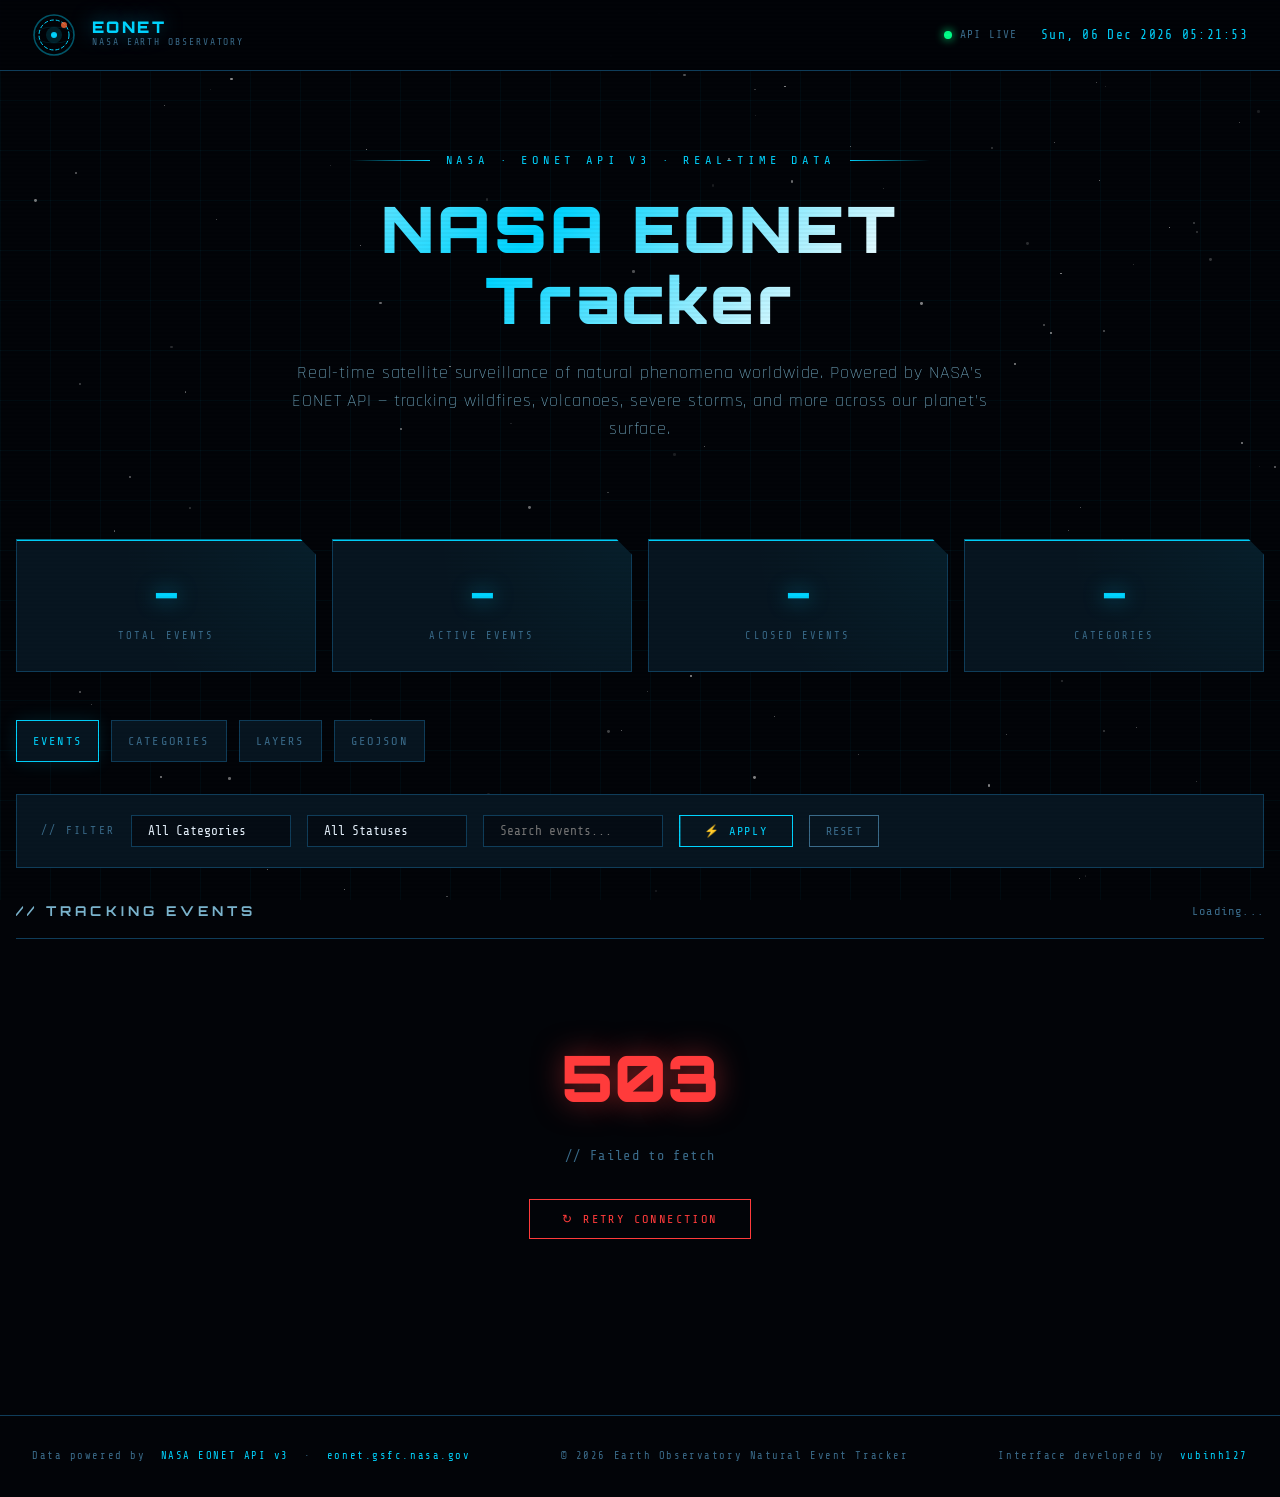
==== index.html @ fb7c819f "Add files via upload" ====
<!DOCTYPE html>
<html lang="en">
<head>
  <meta charset="UTF-8" />
  <meta name="viewport" content="width=device-width, initial-scale=1.0" />
  <meta http-equiv="X-UA-Compatible" content="IE=edge" />

  <!-- ======= PRIMARY SEO ======= -->
  <title>NASA EONET Tracker | Real-Time Natural Event Dashboard</title>
  <meta name="description" content="NASA EONET Tracker is a real-time natural event dashboard powered by NASA EONET API v3. Explore wildfires, storms, volcanoes, earthquakes, categories, layers, and GeoJSON event data." />
  <meta name="keywords" content="NASA EONET Tracker, NASA EONET API, natural event tracker, Earth Observatory, wildfires, volcanoes, earthquakes, storms, floods, GeoJSON, API v3" />
  <meta name="author" content="vubinh127" />
  <meta name="robots" content="index, follow" />
  <link rel="canonical" href="https://nasa-eonet-tracker.netlify.app/" />

  <!-- ======= OPEN GRAPH (Facebook/LinkedIn) ======= -->
  <meta property="og:type" content="website" />
  <meta property="og:title" content="NASA EONET Tracker | Real-Time Natural Event Dashboard" />
  <meta property="og:description" content="Explore real-time natural events worldwide using NASA EONET API v3, including categories, layers, and GeoJSON event data." />
  <meta property="og:url" content="https://nasa-eonet-tracker.netlify.app/" />
  <meta property="og:site_name" content="NASA EONET Tracker" />
  <meta property="og:image" content="assets/images/og-image.jpg" />
  <meta property="og:image:width" content="1200" />
  <meta property="og:image:height" content="630" />
  <meta property="og:locale" content="en_US" />

  <!-- ======= TWITTER CARD ======= -->
  <meta name="twitter:card" content="summary_large_image" />
  <meta name="twitter:title" content="NASA EONET Tracker | Real-Time Natural Event Dashboard" />
  <meta name="twitter:description" content="Track wildfires, storms, volcanoes, earthquakes, categories, layers, and GeoJSON data with NASA EONET API v3." />
  <meta name="twitter:image" content="assets/images/og-image.jpg" />
  <meta name="twitter:site" content="@NASA" />

  <!-- ======= STRUCTURED DATA (JSON-LD) ======= -->
  <script type="application/ld+json">
  {
    "@context": "https://schema.org",
    "@type": "WebApplication",
    "name": "NASA EONET Tracker",
    "description": "A real-time natural event dashboard powered by NASA EONET API v3 for exploring events, categories, layers, and GeoJSON data.",
    "url": "https://nasa-eonet-tracker.netlify.app/",
    "applicationCategory": "UtilityApplication",
    "operatingSystem": "Any",
    "offers": {
      "@type": "Offer",
      "price": "0",
      "priceCurrency": "USD"
    },
    "provider": {
      "@type": "Organization",
      "name": "NASA",
      "url": "https://www.nasa.gov",
      "logo": {
        "@type": "ImageObject",
        "url": "https://www.nasa.gov/wp-content/themes/nasa/assets/images/nasa-logo.svg"
      }
    },
    "creator": {
      "@type": "Person",
      "name": "vubinh127",
      "url": "https://github.com/vubinh127"
    },
    "about": {
      "@type": "Thing",
      "name": "Natural Events",
      "description": "Wildfires, Volcanoes, Severe Storms, Earthquakes, Floods, and other natural events tracked globally"
    }
  }
  </script>

  <!-- ======= FAVICON ======= -->
  <link rel="icon" type="image/svg+xml" href="favicon.svg" />
  <link rel="shortcut icon" type="image/svg+xml" href="favicon.svg" />

  <!-- ======= FONTS ======= -->
  <link rel="preconnect" href="https://fonts.googleapis.com" />
  <link rel="preconnect" href="https://fonts.gstatic.com" crossorigin />

  <!-- ======= STYLES ======= -->
  <link rel="stylesheet" href="assets/css/style.css" />
</head>

<body>
  <!-- Stars Background -->
  <div class="stars-bg" aria-hidden="true"></div>

  <!-- ============================================================
       SKIP TO MAIN (Accessibility)
       ============================================================ -->
  <a href="#main-content" class="visually-hidden" style="position:absolute;left:-9999px;top:0;z-index:9999;background:var(--accent-primary);color:#000;padding:0.5rem 1rem;font-family:var(--font-mono);font-size:0.8rem;">Skip to main content</a>

  <!-- ============================================================
       HEADER
       ============================================================ -->
  <header id="main-header" role="banner">
    <div class="header-inner">
      <a href="/" class="logo-wrap" aria-label="EONET Natural Event Tracker Home">
        <!-- SVG Earth Icon -->
        <div class="logo-icon" aria-hidden="true">
          <svg viewBox="0 0 44 44" fill="none" xmlns="http://www.w3.org/2000/svg">
            <circle cx="22" cy="22" r="20" stroke="#00d4ff" stroke-width="1.5" opacity="0.4"/>
            <circle cx="22" cy="22" r="15" stroke="#00d4ff" stroke-width="1" stroke-dasharray="4 2"/>
            <circle cx="22" cy="22" r="8" fill="#00d4ff" opacity="0.15"/>
            <circle cx="22" cy="22" r="3" fill="#00d4ff"/>
            <!-- Orbit lines -->
            <ellipse cx="22" cy="22" rx="20" ry="8" stroke="#00d4ff" stroke-width="0.5" opacity="0.2"/>
            <!-- Blink dot -->
            <circle cx="32" cy="12" r="3" fill="#ff6b35" opacity="0.9">
              <animate attributeName="opacity" values="0.9;0.2;0.9" dur="1.5s" repeatCount="indefinite"/>
            </circle>
          </svg>
        </div>
        <div class="logo-text">
          <span class="logo-title">EONET</span>
          <span class="logo-sub">NASA Earth Observatory</span>
        </div>
      </a>

      <div class="header-status" role="status" aria-live="polite">
        <div class="status-indicator">
          <div class="status-dot" aria-label="API Online"></div>
          <span>API LIVE</span>
        </div>
        <div class="live-clock" id="live-clock" aria-label="Current UTC time">--:--:-- UTC</div>
      </div>
    </div>
  </header>

  <!-- ============================================================
       MAIN CONTENT
       ============================================================ -->
  <main id="main-content" role="main">

    <!-- HERO -->
    <section class="hero-section" aria-labelledby="hero-title">
      <div class="hero-eyebrow" aria-hidden="true">
        NASA · EONET API v3 · Real-Time Data
      </div>
      <h1 class="hero-title" id="hero-title">
        NASA EONET<br>Tracker
      </h1>
      <p class="hero-desc">
        Real-time satellite surveillance of natural phenomena worldwide.
        Powered by NASA's EONET API — tracking wildfires, volcanoes,
        severe storms, and more across our planet's surface.
      </p>
    </section>

    <!-- STATS -->
    <section class="stats-row" aria-label="Event Statistics" role="region">
      <div class="stat-card" role="figure" aria-label="Total events">
        <span class="stat-value" id="stat-total">–</span>
        <span class="stat-label">Total Events</span>
      </div>
      <div class="stat-card" role="figure" aria-label="Active events">
        <span class="stat-value" id="stat-open">–</span>
        <span class="stat-label">Active Events</span>
      </div>
      <div class="stat-card" role="figure" aria-label="Closed events">
        <span class="stat-value" id="stat-closed">–</span>
        <span class="stat-label">Closed Events</span>
      </div>
      <div class="stat-card" role="figure" aria-label="Categories tracked">
        <span class="stat-value" id="stat-categories">–</span>
        <span class="stat-label">Categories</span>
      </div>
    </section>

    <!-- DATA VIEWS -->
    <nav class="view-tabs" aria-label="EONET data views">
      <button class="view-tab active" type="button" data-view-target="events-view">Events</button>
      <button class="view-tab" type="button" data-view-target="categories-view">Categories</button>
      <button class="view-tab" type="button" data-view-target="layers-view">Layers</button>
      <button class="view-tab" type="button" data-view-target="geojson-view">GeoJSON</button>
    </nav>

    <div id="events-view" class="data-view active">
    <!-- FILTERS -->
    <section class="filter-section" aria-label="Event Filters">
      <div class="filter-bar" role="search">
        <span class="filter-label">// FILTER</span>

        <select id="filter-category" class="filter-select" aria-label="Filter by category">
          <option value="">All Categories</option>
        </select>

        <select id="filter-status" class="filter-select" aria-label="Filter by status">
          <option value="">All Statuses</option>
          <option value="open">Active Only</option>
          <option value="closed">Closed Only</option>
        </select>

        <input
          type="search"
          id="filter-search"
          class="filter-input"
          placeholder="Search events..."
          aria-label="Search events by name"
          autocomplete="off"
          spellcheck="false"
        />

        <button class="btn-filter" id="btn-apply" aria-label="Apply filters">
          <span>⚡ APPLY</span>
        </button>

        <button class="btn-reset" id="btn-reset" aria-label="Reset all filters">
          RESET
        </button>
      </div>
    </section>

    <!-- EVENTS -->
    <section class="events-section" aria-label="Natural Events List">
      <div class="section-header">
        <h2 class="section-title">// TRACKING EVENTS</h2>
        <span class="event-count" id="event-count" aria-live="polite">Loading...</span>
      </div>

      <!-- LOADER -->
      <div id="loader" role="status" aria-label="Loading events">
        <div class="loader-container" aria-hidden="true">
          <div class="loader-ring"></div>
          <div class="loader-ring-2"></div>
        </div>
        <span class="loader-text">FETCHING SATELLITE DATA...</span>
      </div>

      <!-- ERROR STATE -->
      <div id="error-state" class="error-state" role="alert" aria-live="assertive">
        <span class="error-code">503</span>
        <p class="error-msg">// CONNECTION TO NASA API FAILED</p>
        <button class="btn-retry" id="btn-retry" aria-label="Retry loading events">
          ↻ RETRY CONNECTION
        </button>
      </div>

      <!-- EVENTS GRID -->
      <div
        id="events-grid"
        style="display:none;"
        role="list"
        aria-label="Natural events list"
      ></div>

      <!-- PAGINATION -->
      <nav id="pagination" class="pagination-wrap" aria-label="Events pagination" role="navigation"></nav>
    </section>
    </div>

    <section id="categories-view" class="data-view api-panel" aria-label="EONET categories">
      <div class="section-header">
        <h2 class="section-title">// CATEGORIES API</h2>
        <span class="event-count" id="categories-count">Loading...</span>
      </div>
      <div id="categories-grid" class="info-grid" role="list"></div>
    </section>

    <section id="layers-view" class="data-view api-panel" aria-label="EONET layers">
      <div class="section-header">
        <h2 class="section-title">// LAYERS API</h2>
        <span class="event-count" id="layers-count">Loading...</span>
      </div>
      <div class="filter-bar compact-filter">
        <span class="filter-label">// CATEGORY</span>
        <select id="layers-category-filter" class="filter-select" aria-label="Filter layers by category">
          <option value="">All Categories</option>
        </select>
      </div>
      <div id="layers-grid" class="info-grid" role="list"></div>
    </section>

    <section id="geojson-view" class="data-view api-panel" aria-label="EONET GeoJSON explorer">
      <div class="section-header">
        <h2 class="section-title">// EVENTS GEOJSON API</h2>
        <span class="event-count" id="geojson-count">Loading...</span>
      </div>
      <div class="geojson-layout">
        <div class="geojson-summary" id="geojson-summary"></div>
        <pre class="json-preview" id="geojson-preview" aria-label="GeoJSON response preview"></pre>
      </div>
    </section>

  </main>

  <!-- ============================================================
       MODAL
       ============================================================ -->
  <div
    id="event-modal"
    class="modal-overlay"
    role="dialog"
    aria-modal="true"
    aria-labelledby="modal-title"
    aria-describedby="modal-body"
  >
    <div class="modal-box">
      <div class="modal-header">
        <h2 class="modal-title" id="modal-title">Event Details</h2>
        <button class="modal-close" id="modal-close" aria-label="Close event details">✕</button>
      </div>
      <div class="modal-body" id="modal-body"></div>
    </div>
  </div>

  <!-- ============================================================
       FOOTER
       ============================================================ -->
  <footer role="contentinfo">
    <div class="footer-inner">
      <div class="footer-text">
        Data powered by&nbsp;
        <a href="https://eonet.gsfc.nasa.gov/api/v3/events" target="_blank" rel="noopener noreferrer" aria-label="NASA EONET API">
          NASA EONET API v3
        </a>
        &nbsp;·&nbsp;
        <a href="https://eonet.gsfc.nasa.gov/" target="_blank" rel="noopener noreferrer">
          eonet.gsfc.nasa.gov
        </a>
      </div>
      <div class="footer-text">
        &copy; <span id="year"></span> Earth Observatory Natural Event Tracker
      </div>
      <div class="footer-text">
        Interface developed by&nbsp;
        <a href="https://github.com/vubinh127" target="_blank" rel="noopener noreferrer">vubinh127</a>
      </div>
    </div>
  </footer>

  <!-- ======= SCRIPTS ======= -->
  <script>
    // Set current year in footer
    document.getElementById('year').textContent = new Date().getFullYear();
  </script>
  <script src="assets/js/app.js" defer></script>
  <script src="assets/js/categories-screen.js" defer></script>
  <script src="assets/js/layers-screen.js" defer></script>
  <script src="assets/js/geojson-screen.js" defer></script>
</body>
</html>
---- assets/css/style.css ----
/* ============================================================
   NASA EONET Earth Observatory - Natural Events Tracker
   Style: Dark Space / Military Intelligence Aesthetic
   ============================================================ */

@import url('https://fonts.googleapis.com/css2?family=Orbitron:wght@400;600;700;900&family=Share+Tech+Mono&family=Rajdhani:wght@300;400;500;600;700&display=swap');

:root {
  --bg-primary: #020408;
  --bg-secondary: #050c14;
  --bg-card: #071520;
  --bg-card-hover: #0c2030;
  --accent-primary: #00d4ff;
  --accent-secondary: #ff6b35;
  --accent-danger: #ff3b3b;
  --accent-warning: #ffbe00;
  --accent-success: #00ff88;
  --text-primary: #e8f4ff;
  --text-secondary: #7ab3cc;
  --text-muted: #3a6b8a;
  --border-color: #0f3d5a;
  --border-glow: rgba(0, 212, 255, 0.3);
  --grid-color: rgba(0, 212, 255, 0.04);
  --font-display: 'Orbitron', monospace;
  --font-mono: 'Share Tech Mono', monospace;
  --font-body: 'Rajdhani', sans-serif;
}

*, *::before, *::after {
  box-sizing: border-box;
  margin: 0;
  padding: 0;
}

html {
  scroll-behavior: smooth;
}

body {
  background-color: var(--bg-primary);
  color: var(--text-primary);
  font-family: var(--font-body);
  font-size: 16px;
  line-height: 1.6;
  overflow-x: hidden;
  min-height: 100vh;
}

/* ---- Grid Background ---- */
body::before {
  content: '';
  position: fixed;
  inset: 0;
  background-image:
    linear-gradient(var(--grid-color) 1px, transparent 1px),
    linear-gradient(90deg, var(--grid-color) 1px, transparent 1px);
  background-size: 50px 50px;
  pointer-events: none;
  z-index: 0;
}

/* ---- Stars Background ---- */
.stars-bg {
  position: fixed;
  inset: 0;
  pointer-events: none;
  z-index: 0;
  overflow: hidden;
}

.star {
  position: absolute;
  border-radius: 50%;
  background: white;
  animation: twinkle linear infinite;
}

@keyframes twinkle {
  0%, 100% { opacity: 0.1; transform: scale(1); }
  50% { opacity: 0.8; transform: scale(1.2); }
}

/* ---- Scanlines ---- */
body::after {
  content: '';
  position: fixed;
  inset: 0;
  background: repeating-linear-gradient(
    0deg,
    transparent,
    transparent 2px,
    rgba(0, 0, 0, 0.03) 2px,
    rgba(0, 0, 0, 0.03) 4px
  );
  pointer-events: none;
  z-index: 9999;
}

/* ============================================================
   HEADER / NAV
   ============================================================ */
#main-header {
  position: sticky;
  top: 0;
  z-index: 1000;
  background: rgba(2, 4, 8, 0.92);
  border-bottom: 1px solid var(--border-color);
  backdrop-filter: blur(20px);
  -webkit-backdrop-filter: blur(20px);
}

.header-inner {
  display: flex;
  align-items: center;
  justify-content: space-between;
  padding: 0 2rem;
  height: 70px;
  max-width: 1600px;
  margin: 0 auto;
}

.logo-wrap {
  display: flex;
  align-items: center;
  gap: 1rem;
  text-decoration: none;
}

.logo-icon {
  width: 44px;
  height: 44px;
  position: relative;
}

.logo-icon svg {
  width: 100%;
  height: 100%;
}

.logo-text {
  display: flex;
  flex-direction: column;
}

.logo-title {
  font-family: var(--font-display);
  font-size: 1rem;
  font-weight: 900;
  color: var(--accent-primary);
  letter-spacing: 0.15em;
  line-height: 1;
  text-shadow: 0 0 20px rgba(0, 212, 255, 0.5);
}

.logo-sub {
  font-family: var(--font-mono);
  font-size: 0.6rem;
  color: var(--text-muted);
  letter-spacing: 0.2em;
  text-transform: uppercase;
}

.header-status {
  display: flex;
  align-items: center;
  gap: 1.5rem;
}

.status-indicator {
  display: flex;
  align-items: center;
  gap: 0.5rem;
  font-family: var(--font-mono);
  font-size: 0.7rem;
  color: var(--text-muted);
  letter-spacing: 0.1em;
}

.status-dot {
  width: 8px;
  height: 8px;
  border-radius: 50%;
  background: var(--accent-success);
  box-shadow: 0 0 10px var(--accent-success);
  animation: pulse-dot 2s ease-in-out infinite;
}

@keyframes pulse-dot {
  0%, 100% { opacity: 1; box-shadow: 0 0 10px var(--accent-success); }
  50% { opacity: 0.5; box-shadow: 0 0 5px var(--accent-success); }
}

.live-clock {
  font-family: var(--font-mono);
  font-size: 0.8rem;
  color: var(--accent-primary);
  letter-spacing: 0.1em;
}

/* ============================================================
   HERO SECTION
   ============================================================ */
.hero-section {
  position: relative;
  z-index: 1;
  padding: 5rem 2rem 3rem;
  text-align: center;
  max-width: 1600px;
  margin: 0 auto;
}

.hero-eyebrow {
  font-family: var(--font-mono);
  font-size: 0.75rem;
  color: var(--accent-primary);
  letter-spacing: 0.4em;
  text-transform: uppercase;
  margin-bottom: 1.5rem;
  display: flex;
  align-items: center;
  justify-content: center;
  gap: 1rem;
}

.hero-eyebrow::before,
.hero-eyebrow::after {
  content: '';
  display: block;
  width: 80px;
  height: 1px;
  background: linear-gradient(90deg, transparent, var(--accent-primary));
}

.hero-eyebrow::after {
  background: linear-gradient(90deg, var(--accent-primary), transparent);
}

.hero-title {
  font-family: var(--font-display);
  font-size: clamp(2rem, 5vw, 4rem);
  font-weight: 900;
  letter-spacing: 0.05em;
  line-height: 1.1;
  margin-bottom: 1.5rem;
  background: linear-gradient(135deg, #ffffff 0%, #00d4ff 40%, #ffffff 70%, #ff6b35 100%);
  -webkit-background-clip: text;
  -webkit-text-fill-color: transparent;
  background-clip: text;
}

.hero-desc {
  font-size: 1.1rem;
  color: var(--text-secondary);
  max-width: 700px;
  margin: 0 auto 3rem;
  font-weight: 300;
  letter-spacing: 0.05em;
}

/* ============================================================
   DATA VIEW NAVIGATION
   ============================================================ */
.view-tabs {
  max-width: 1400px;
  margin: 0 auto 2rem;
  padding: 0 1rem;
  display: flex;
  flex-wrap: wrap;
  gap: 0.75rem;
  position: relative;
  z-index: 1;
}

.view-tab {
  background: var(--bg-card);
  border: 1px solid var(--border-color);
  color: var(--text-muted);
  font-family: var(--font-mono);
  font-size: 0.75rem;
  letter-spacing: 0.18em;
  text-transform: uppercase;
  padding: 0.75rem 1rem;
  cursor: pointer;
  min-height: 42px;
  transition: all 0.2s;
}

.view-tab:hover,
.view-tab.active {
  color: var(--accent-primary);
  border-color: var(--accent-primary);
  box-shadow: 0 0 18px rgba(0,212,255,0.12);
}

.data-view {
  display: none;
}

.data-view.active {
  display: block;
}

.api-panel {
  max-width: 1400px;
  margin: 0 auto;
  padding: 0 1rem 4rem;
  position: relative;
  z-index: 1;
}

.info-grid {
  display: grid;
  grid-template-columns: repeat(auto-fill, minmax(290px, 1fr));
  gap: 1rem;
}

.info-card,
.layer-group,
.layer-card {
  background: var(--bg-card);
  border: 1px solid var(--border-color);
  position: relative;
  overflow: hidden;
}

.info-card {
  padding: 1.25rem;
  min-height: 190px;
  display: flex;
  flex-direction: column;
  gap: 0.75rem;
}

.info-card::before,
.layer-card::before,
.layer-group::before {
  content: '';
  position: absolute;
  inset: 0 0 auto;
  height: 2px;
  background: linear-gradient(90deg, transparent, var(--cat-color, var(--accent-primary)), transparent);
}

.info-card-kicker,
.layer-meta {
  font-family: var(--font-mono);
  font-size: 0.65rem;
  color: var(--text-muted);
  letter-spacing: 0.18em;
  text-transform: uppercase;
  overflow-wrap: anywhere;
}

.info-card-title {
  font-family: var(--font-display);
  font-size: 0.95rem;
  color: var(--text-primary);
  letter-spacing: 0.05em;
  line-height: 1.35;
}

.info-card-desc {
  color: var(--text-secondary);
  font-size: 0.95rem;
  line-height: 1.5;
}

.info-card-footer {
  margin-top: auto;
  display: flex;
  align-items: center;
  justify-content: space-between;
  gap: 0.75rem;
}

.inline-link {
  color: var(--accent-primary);
  font-family: var(--font-mono);
  font-size: 0.65rem;
  letter-spacing: 0.15em;
  text-decoration: none;
  white-space: nowrap;
}

.inline-link:hover {
  color: white;
  text-shadow: 0 0 10px var(--accent-primary);
}

.compact-filter {
  margin-bottom: 1rem;
}

.layer-group {
  padding: 1rem;
  grid-column: span 2;
}

.layer-group-header {
  display: flex;
  justify-content: space-between;
  gap: 1rem;
  align-items: center;
  margin-bottom: 1rem;
}

.layer-list {
  display: grid;
  grid-template-columns: repeat(auto-fill, minmax(260px, 1fr));
  gap: 0.75rem;
}

.layer-card {
  padding: 1rem;
  display: flex;
  flex-direction: column;
  gap: 0.65rem;
  min-height: 210px;
}

.layer-title {
  font-size: 0.95rem;
  color: var(--text-primary);
  line-height: 1.3;
  overflow-wrap: anywhere;
}

.geojson-layout {
  display: grid;
  grid-template-columns: minmax(260px, 0.8fr) minmax(320px, 1.2fr);
  gap: 1rem;
  align-items: start;
}

.geojson-summary {
  display: grid;
  gap: 1rem;
}

.json-preview {
  background: #01070d;
  border: 1px solid var(--border-color);
  color: var(--text-secondary);
  font-family: var(--font-mono);
  font-size: 0.72rem;
  line-height: 1.5;
  padding: 1rem;
  max-height: 680px;
  overflow: auto;
  white-space: pre-wrap;
  overflow-wrap: anywhere;
}

.metric-row,
.breakdown-row {
  display: flex;
  gap: 0.75rem;
  justify-content: space-between;
  font-family: var(--font-mono);
  font-size: 0.72rem;
  color: var(--text-muted);
}

.metric-row {
  flex-wrap: wrap;
  justify-content: flex-start;
}

.metric-row strong,
.breakdown-row strong {
  color: var(--accent-primary);
}

.breakdown-list {
  display: grid;
  gap: 0.5rem;
}

/* ============================================================
   STAT CARDS
   ============================================================ */
.stats-row {
  display: grid;
  grid-template-columns: repeat(auto-fit, minmax(180px, 1fr));
  gap: 1rem;
  max-width: 1400px;
  margin: 0 auto 3rem;
  padding: 0 1rem;
  position: relative;
  z-index: 1;
}

.stat-card {
  background: var(--bg-card);
  border: 1px solid var(--border-color);
  border-top: 2px solid var(--accent-primary);
  padding: 1.5rem;
  text-align: center;
  position: relative;
  overflow: hidden;
  transition: all 0.3s ease;
  clip-path: polygon(0 0, calc(100% - 15px) 0, 100% 15px, 100% 100%, 0 100%);
}

.stat-card::before {
  content: '';
  position: absolute;
  inset: 0;
  background: radial-gradient(circle at top right, rgba(0,212,255,0.05), transparent 60%);
}

.stat-card:hover {
  border-color: var(--accent-primary);
  box-shadow: 0 0 30px rgba(0,212,255,0.1), inset 0 0 30px rgba(0,212,255,0.03);
  transform: translateY(-3px);
}

.stat-value {
  font-family: var(--font-display);
  font-size: 2.2rem;
  font-weight: 900;
  color: var(--accent-primary);
  text-shadow: 0 0 20px rgba(0,212,255,0.5);
  display: block;
}

.stat-label {
  font-family: var(--font-mono);
  font-size: 0.65rem;
  color: var(--text-muted);
  letter-spacing: 0.2em;
  text-transform: uppercase;
  margin-top: 0.25rem;
}

/* ============================================================
   FILTERS
   ============================================================ */
.filter-section {
  max-width: 1400px;
  margin: 0 auto 2rem;
  padding: 0 1rem;
  position: relative;
  z-index: 1;
}

.filter-bar {
  background: var(--bg-card);
  border: 1px solid var(--border-color);
  padding: 1.25rem 1.5rem;
  display: flex;
  flex-wrap: wrap;
  gap: 1rem;
  align-items: center;
}

.filter-label {
  font-family: var(--font-mono);
  font-size: 0.7rem;
  color: var(--text-muted);
  letter-spacing: 0.2em;
  text-transform: uppercase;
  white-space: nowrap;
}

.filter-select,
.filter-input {
  background: var(--bg-secondary);
  border: 1px solid var(--border-color);
  color: var(--text-primary);
  font-family: var(--font-mono);
  font-size: 0.8rem;
  padding: 0.5rem 1rem;
  outline: none;
  transition: border-color 0.2s;
  cursor: pointer;
  appearance: none;
  -webkit-appearance: none;
  min-width: 160px;
}

.filter-select:focus,
.filter-input:focus {
  border-color: var(--accent-primary);
  box-shadow: 0 0 0 2px rgba(0,212,255,0.1);
}

.filter-select option {
  background: var(--bg-secondary);
}

.btn-filter {
  background: transparent;
  border: 1px solid var(--accent-primary);
  color: var(--accent-primary);
  font-family: var(--font-mono);
  font-size: 0.75rem;
  letter-spacing: 0.15em;
  text-transform: uppercase;
  padding: 0.5rem 1.5rem;
  cursor: pointer;
  transition: all 0.2s;
  position: relative;
  overflow: hidden;
}

.btn-filter::before {
  content: '';
  position: absolute;
  inset: 0;
  background: var(--accent-primary);
  transform: translateX(-100%);
  transition: transform 0.2s;
}

.btn-filter:hover::before { transform: translateX(0); }
.btn-filter:hover { color: var(--bg-primary); }

.btn-filter span { position: relative; z-index: 1; }

.btn-reset {
  background: transparent;
  border: 1px solid var(--text-muted);
  color: var(--text-muted);
  font-family: var(--font-mono);
  font-size: 0.75rem;
  letter-spacing: 0.1em;
  text-transform: uppercase;
  padding: 0.5rem 1rem;
  cursor: pointer;
  transition: all 0.2s;
}

.btn-reset:hover {
  border-color: var(--accent-secondary);
  color: var(--accent-secondary);
}

/* ============================================================
   EVENTS GRID
   ============================================================ */
.events-section {
  max-width: 1400px;
  margin: 0 auto;
  padding: 0 1rem 4rem;
  position: relative;
  z-index: 1;
}

.section-header {
  display: flex;
  align-items: center;
  justify-content: space-between;
  margin-bottom: 1.5rem;
  padding-bottom: 1rem;
  border-bottom: 1px solid var(--border-color);
}

.section-title {
  font-family: var(--font-display);
  font-size: 0.85rem;
  font-weight: 700;
  color: var(--text-secondary);
  letter-spacing: 0.3em;
  text-transform: uppercase;
}

.event-count {
  font-family: var(--font-mono);
  font-size: 0.75rem;
  color: var(--text-muted);
  letter-spacing: 0.1em;
}

#events-grid {
  display: grid;
  grid-template-columns: repeat(auto-fill, minmax(340px, 1fr));
  gap: 1.25rem;
}

/* ============================================================
   EVENT CARD
   ============================================================ */
.event-card {
  background: var(--bg-card);
  border: 1px solid var(--border-color);
  position: relative;
  overflow: hidden;
  transition: all 0.35s cubic-bezier(0.25, 0.46, 0.45, 0.94);
  cursor: pointer;
  animation: cardIn 0.5s ease both;
}

@keyframes cardIn {
  from { opacity: 0; transform: translateY(20px); }
  to { opacity: 1; transform: translateY(0); }
}

.event-card::before {
  content: '';
  position: absolute;
  top: 0;
  left: 0;
  right: 0;
  height: 2px;
  background: linear-gradient(90deg, transparent, var(--cat-color, var(--accent-primary)), transparent);
  opacity: 0;
  transition: opacity 0.3s;
}

.event-card:hover::before { opacity: 1; }

.event-card:hover {
  background: var(--bg-card-hover);
  border-color: rgba(0,212,255,0.3);
  transform: translateY(-4px);
  box-shadow: 0 20px 60px rgba(0,0,0,0.5), 0 0 30px rgba(0,212,255,0.05);
}

.event-card-header {
  padding: 1.25rem 1.25rem 0.75rem;
  display: flex;
  align-items: flex-start;
  justify-content: space-between;
  gap: 1rem;
}

.event-category-badge {
  display: flex;
  align-items: center;
  gap: 0.4rem;
  padding: 0.25rem 0.6rem;
  border: 1px solid;
  font-family: var(--font-mono);
  font-size: 0.6rem;
  letter-spacing: 0.2em;
  text-transform: uppercase;
  white-space: nowrap;
  flex-shrink: 0;
}

.event-title {
  font-family: var(--font-body);
  font-size: 1rem;
  font-weight: 600;
  color: var(--text-primary);
  line-height: 1.3;
  letter-spacing: 0.02em;
}

.event-card-body {
  padding: 0 1.25rem 1.25rem;
}

.event-meta {
  display: grid;
  grid-template-columns: 1fr 1fr;
  gap: 0.75rem;
  margin-top: 1rem;
}

.event-meta-item {
  display: flex;
  flex-direction: column;
  gap: 0.2rem;
}

.meta-label {
  font-family: var(--font-mono);
  font-size: 0.58rem;
  color: var(--text-muted);
  letter-spacing: 0.2em;
  text-transform: uppercase;
}

.meta-value {
  font-family: var(--font-mono);
  font-size: 0.78rem;
  color: var(--text-secondary);
}

.event-coords {
  margin-top: 0.75rem;
  padding: 0.6rem;
  background: rgba(0,0,0,0.3);
  border-left: 2px solid var(--cat-color, var(--accent-primary));
  font-family: var(--font-mono);
  font-size: 0.7rem;
  color: var(--text-muted);
  letter-spacing: 0.05em;
}

.event-card-footer {
  padding: 0.75rem 1.25rem;
  border-top: 1px solid rgba(255,255,255,0.04);
  display: flex;
  align-items: center;
  justify-content: space-between;
}

.event-sources {
  display: flex;
  gap: 0.4rem;
  flex-wrap: wrap;
}

.source-tag {
  font-family: var(--font-mono);
  font-size: 0.58rem;
  color: var(--text-muted);
  background: rgba(255,255,255,0.05);
  padding: 0.15rem 0.4rem;
  letter-spacing: 0.1em;
}

.event-status {
  font-family: var(--font-mono);
  font-size: 0.65rem;
  letter-spacing: 0.15em;
  text-transform: uppercase;
  padding: 0.2rem 0.6rem;
}

.status-open {
  color: var(--accent-danger);
  border: 1px solid var(--accent-danger);
  text-shadow: 0 0 10px var(--accent-danger);
  animation: blink-border 2s ease-in-out infinite;
}

.status-closed {
  color: var(--text-muted);
  border: 1px solid var(--text-muted);
}

@keyframes blink-border {
  0%, 100% { box-shadow: 0 0 5px rgba(255,59,59,0.3); }
  50% { box-shadow: 0 0 15px rgba(255,59,59,0.6); }
}

/* ============================================================
   CATEGORY COLORS
   ============================================================ */
[data-category="Wildfires"] { --cat-color: #ff6b35; }
[data-category="Severe Storms"] { --cat-color: #ffbe00; }
[data-category="Volcanoes"] { --cat-color: #ff3b3b; }
[data-category="Sea and Lake Ice"] { --cat-color: #00d4ff; }
[data-category="Earthquakes"] { --cat-color: #aa44ff; }
[data-category="Floods"] { --cat-color: #0066ff; }
[data-category="Landslides"] { --cat-color: #a0522d; }
[data-category="Drought"] { --cat-color: #c8a000; }
[data-category="Dust and Haze"] { --cat-color: #c49a6c; }
[data-category="Manmade"] { --cat-color: #ff4488; }
[data-category="Snow"] { --cat-color: #aaddff; }
[data-category="Temperature Extremes"] { --cat-color: #ff8800; }
[data-category="Water Color"] { --cat-color: #00ffcc; }

.event-category-badge {
  color: var(--cat-color, var(--accent-primary));
  border-color: var(--cat-color, var(--accent-primary));
}

/* ============================================================
   LOADER
   ============================================================ */
#loader {
  display: flex;
  flex-direction: column;
  align-items: center;
  justify-content: center;
  padding: 5rem;
  gap: 2rem;
}

.loader-ring {
  width: 80px;
  height: 80px;
  border: 2px solid var(--border-color);
  border-top-color: var(--accent-primary);
  border-radius: 50%;
  animation: spin 1s linear infinite;
}

.loader-ring-2 {
  position: absolute;
  width: 60px;
  height: 60px;
  border: 1px solid rgba(0,212,255,0.2);
  border-bottom-color: var(--accent-secondary);
  border-radius: 50%;
  animation: spin 1.5s linear infinite reverse;
}

.loader-container {
  position: relative;
  display: flex;
  align-items: center;
  justify-content: center;
  width: 80px;
  height: 80px;
}

@keyframes spin {
  to { transform: rotate(360deg); }
}

.loader-text {
  font-family: var(--font-mono);
  font-size: 0.75rem;
  color: var(--text-muted);
  letter-spacing: 0.3em;
  text-transform: uppercase;
  animation: flicker 1.5s step-end infinite;
}

@keyframes flicker {
  0%, 100% { opacity: 1; }
  50% { opacity: 0.4; }
}

/* ============================================================
   MODAL
   ============================================================ */
.modal-overlay {
  display: none;
  position: fixed;
  inset: 0;
  background: rgba(0,0,0,0.85);
  z-index: 2000;
  align-items: center;
  justify-content: center;
  padding: 2rem;
  backdrop-filter: blur(5px);
}

.modal-overlay.active {
  display: flex;
  animation: fadeIn 0.2s ease;
}

@keyframes fadeIn {
  from { opacity: 0; }
  to { opacity: 1; }
}

.modal-box {
  background: var(--bg-card);
  border: 1px solid var(--border-color);
  max-width: 700px;
  width: 100%;
  max-height: 85vh;
  overflow-y: auto;
  position: relative;
  animation: slideUp 0.3s ease;
}

@keyframes slideUp {
  from { transform: translateY(30px); opacity: 0; }
  to { transform: translateY(0); opacity: 1; }
}

.modal-box::-webkit-scrollbar {
  width: 4px;
}
.modal-box::-webkit-scrollbar-track { background: var(--bg-secondary); }
.modal-box::-webkit-scrollbar-thumb { background: var(--border-color); }

.modal-header {
  padding: 1.5rem;
  border-bottom: 1px solid var(--border-color);
  display: flex;
  justify-content: space-between;
  align-items: flex-start;
  gap: 1rem;
  position: sticky;
  top: 0;
  background: var(--bg-card);
  z-index: 10;
}

.modal-title {
  font-family: var(--font-display);
  font-size: 1rem;
  font-weight: 700;
  color: var(--text-primary);
  letter-spacing: 0.05em;
}

.modal-close {
  background: none;
  border: 1px solid var(--border-color);
  color: var(--text-muted);
  width: 32px;
  height: 32px;
  display: flex;
  align-items: center;
  justify-content: center;
  cursor: pointer;
  font-size: 1rem;
  transition: all 0.2s;
  flex-shrink: 0;
}

.modal-close:hover {
  border-color: var(--accent-danger);
  color: var(--accent-danger);
}

.modal-body {
  padding: 1.5rem;
}

.modal-section {
  margin-bottom: 1.5rem;
}

.modal-section-title {
  font-family: var(--font-mono);
  font-size: 0.65rem;
  color: var(--text-muted);
  letter-spacing: 0.3em;
  text-transform: uppercase;
  margin-bottom: 0.75rem;
  padding-bottom: 0.5rem;
  border-bottom: 1px solid rgba(255,255,255,0.05);
}

.geometry-list {
  display: flex;
  flex-direction: column;
  gap: 0.5rem;
}

.geometry-item {
  background: rgba(0,0,0,0.3);
  padding: 0.75rem 1rem;
  border-left: 2px solid var(--accent-primary);
  font-family: var(--font-mono);
  font-size: 0.75rem;
  color: var(--text-secondary);
}

.geometry-date {
  color: var(--text-muted);
  font-size: 0.65rem;
  margin-top: 0.2rem;
}

.source-list {
  display: flex;
  flex-direction: column;
  gap: 0.5rem;
}

.source-item {
  display: flex;
  align-items: center;
  gap: 0.75rem;
}

.source-item a {
  color: var(--accent-primary);
  font-family: var(--font-mono);
  font-size: 0.75rem;
  text-decoration: none;
  letter-spacing: 0.05em;
  transition: color 0.2s;
}

.source-item a:hover {
  color: white;
  text-shadow: 0 0 10px var(--accent-primary);
}

/* ============================================================
   PAGINATION
   ============================================================ */
.pagination-wrap {
  display: flex;
  justify-content: center;
  align-items: center;
  gap: 0.5rem;
  margin-top: 3rem;
  flex-wrap: wrap;
}

.page-btn {
  background: transparent;
  border: 1px solid var(--border-color);
  color: var(--text-muted);
  font-family: var(--font-mono);
  font-size: 0.75rem;
  width: 38px;
  height: 38px;
  display: flex;
  align-items: center;
  justify-content: center;
  cursor: pointer;
  transition: all 0.2s;
  letter-spacing: 0.05em;
}

.page-btn:hover,
.page-btn.active {
  border-color: var(--accent-primary);
  color: var(--accent-primary);
  box-shadow: 0 0 15px rgba(0,212,255,0.15);
}

.page-btn.active {
  background: rgba(0,212,255,0.1);
}

.page-btn:disabled {
  opacity: 0.3;
  cursor: not-allowed;
}

/* ============================================================
   FOOTER
   ============================================================ */
footer {
  position: relative;
  z-index: 1;
  border-top: 1px solid var(--border-color);
  padding: 2rem;
  text-align: center;
}

.footer-inner {
  max-width: 1400px;
  margin: 0 auto;
  display: flex;
  flex-wrap: wrap;
  align-items: center;
  justify-content: space-between;
  gap: 1rem;
}

.footer-text {
  font-family: var(--font-mono);
  font-size: 0.65rem;
  color: var(--text-muted);
  letter-spacing: 0.15em;
}

.footer-text a {
  color: var(--accent-primary);
  text-decoration: none;
}

.footer-text a:hover {
  text-shadow: 0 0 10px var(--accent-primary);
}

/* ============================================================
   ERROR STATE
   ============================================================ */
.error-state {
  text-align: center;
  padding: 4rem 2rem;
  display: none;
}

.error-state.visible { display: block; }

.error-code {
  font-family: var(--font-display);
  font-size: 4rem;
  font-weight: 900;
  color: var(--accent-danger);
  text-shadow: 0 0 30px rgba(255,59,59,0.5);
  display: block;
}

.error-msg {
  font-family: var(--font-mono);
  font-size: 0.85rem;
  color: var(--text-muted);
  margin-top: 1rem;
  letter-spacing: 0.1em;
}

.btn-retry {
  display: inline-block;
  margin-top: 2rem;
  background: transparent;
  border: 1px solid var(--accent-danger);
  color: var(--accent-danger);
  font-family: var(--font-mono);
  font-size: 0.75rem;
  letter-spacing: 0.2em;
  text-transform: uppercase;
  padding: 0.75rem 2rem;
  cursor: pointer;
  transition: all 0.2s;
}

.btn-retry:hover {
  background: var(--accent-danger);
  color: var(--bg-primary);
}

/* ============================================================
   CATEGORY ICON EMOJIS
   ============================================================ */
.cat-icon { font-size: 0.9rem; }

/* ============================================================
   SCROLLBAR
   ============================================================ */
::-webkit-scrollbar { width: 6px; height: 6px; }
::-webkit-scrollbar-track { background: var(--bg-secondary); }
::-webkit-scrollbar-thumb { background: var(--border-color); border-radius: 3px; }
::-webkit-scrollbar-thumb:hover { background: var(--accent-primary); }

/* ============================================================
   RESPONSIVE
   ============================================================ */
@media (max-width: 768px) {
  .header-inner { padding: 0 1rem; }
  .hero-section { padding: 3rem 1rem 2rem; }
  #events-grid { grid-template-columns: 1fr; }
  .info-grid,
  .layer-list,
  .geojson-layout { grid-template-columns: 1fr; }
  .layer-group { grid-column: auto; }
  .view-tabs { gap: 0.5rem; }
  .view-tab { flex: 1 1 calc(50% - 0.5rem); padding: 0.7rem 0.6rem; }
  .filter-bar { flex-direction: column; align-items: stretch; }
  .filter-select, .filter-input { min-width: unset; width: 100%; }
  .stats-row { grid-template-columns: repeat(2, 1fr); }
  .event-meta { grid-template-columns: 1fr; }
  .hero-eyebrow { font-size: 0.6rem; }
  .logo-title { font-size: 0.85rem; }
  .header-status { display: none; }
  .footer-inner { flex-direction: column; text-align: center; }
}

@media (max-width: 480px) {
  .stats-row { grid-template-columns: 1fr 1fr; }
  .hero-title { font-size: 1.6rem; }
}

/* ============================================================
   TOOLTIP
   ============================================================ */
[data-tooltip] {
  position: relative;
}

[data-tooltip]::after {
  content: attr(data-tooltip);
  position: absolute;
  bottom: calc(100% + 8px);
  left: 50%;
  transform: translateX(-50%);
  background: var(--bg-card);
  border: 1px solid var(--border-color);
  color: var(--text-secondary);
  font-family: var(--font-mono);
  font-size: 0.65rem;
  letter-spacing: 0.1em;
  padding: 0.3rem 0.6rem;
  white-space: nowrap;
  pointer-events: none;
  opacity: 0;
  transition: opacity 0.2s;
  z-index: 100;
}

[data-tooltip]:hover::after { opacity: 1; }

/* No-events state */
.no-events {
  grid-column: 1 / -1;
  text-align: center;
  padding: 4rem 2rem;
  font-family: var(--font-mono);
  color: var(--text-muted);
  letter-spacing: 0.2em;
  font-size: 0.85rem;
}
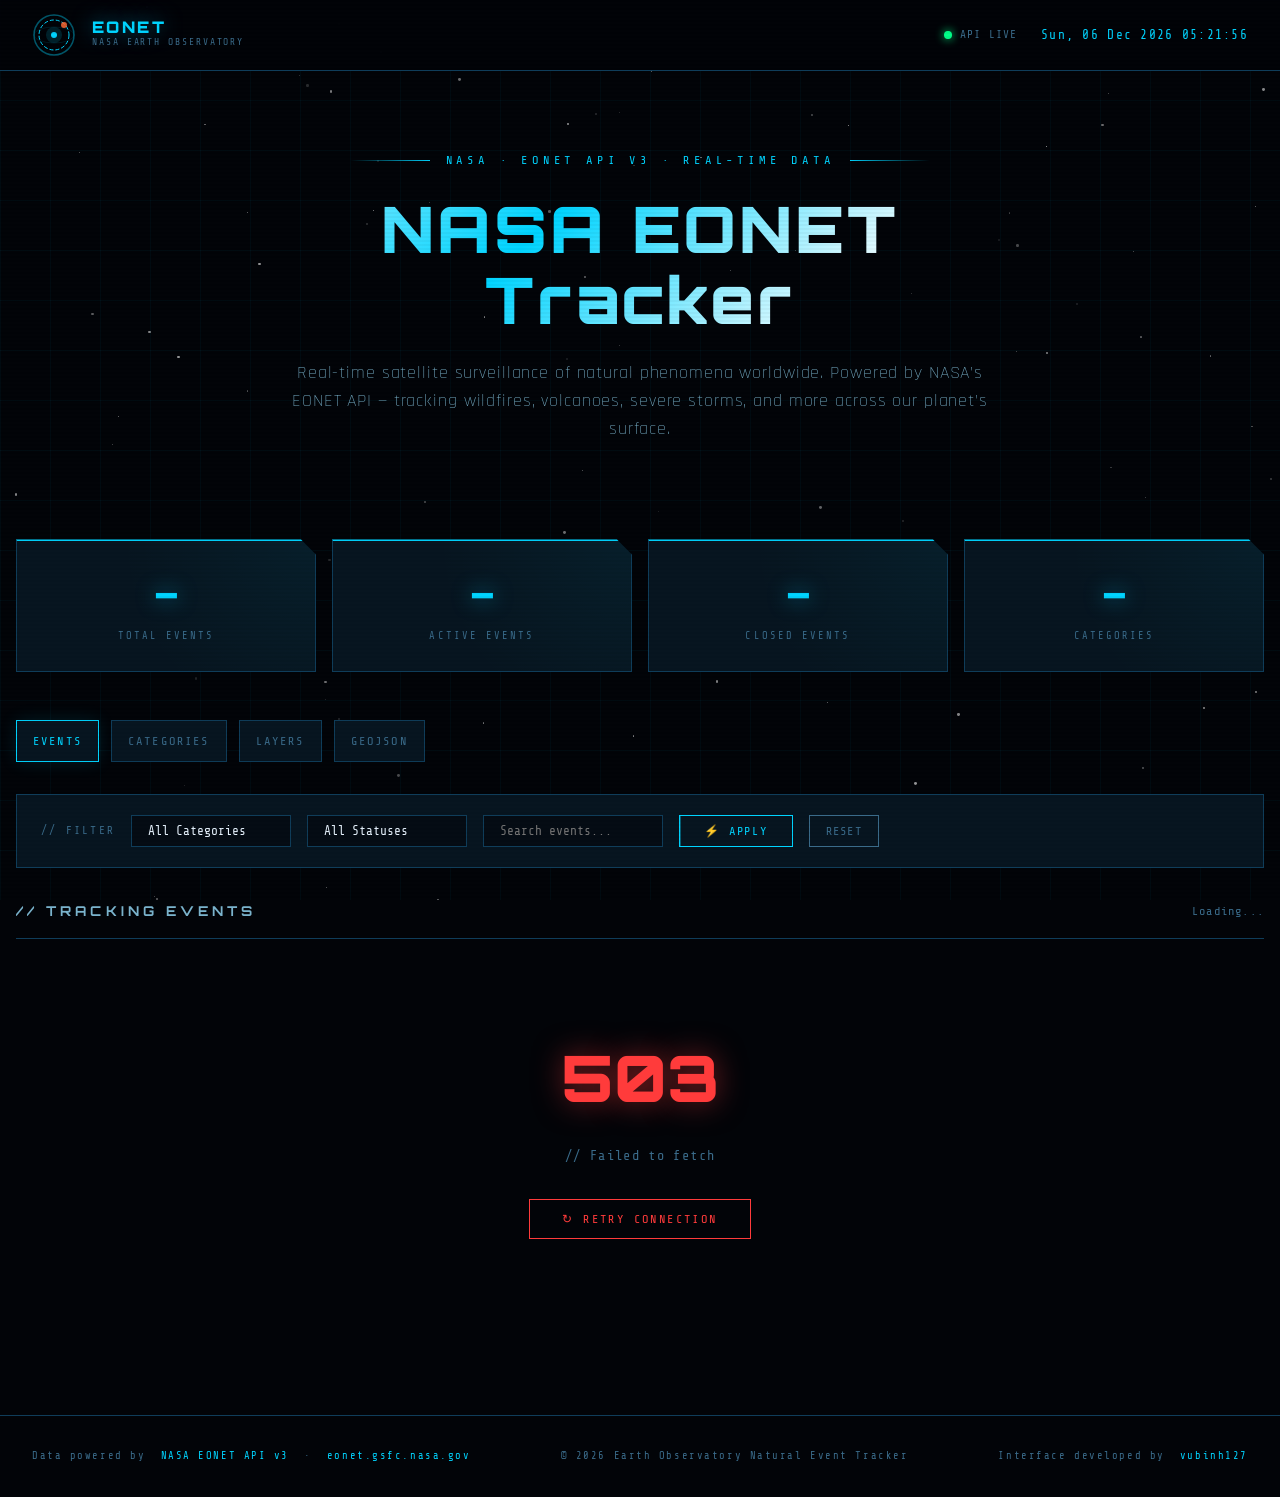
==== commit 46cd6e10: "Update Open Graph and Twitter card images" ====
--- a/index.html
+++ b/index.html
@@ -19,7 +19,8 @@
   <meta property="og:description" content="Explore real-time natural events worldwide using NASA EONET API v3, including categories, layers, and GeoJSON event data." />
   <meta property="og:url" content="https://nasa-eonet-tracker.netlify.app/" />
   <meta property="og:site_name" content="NASA EONET Tracker" />
-  <meta property="og:image" content="assets/images/og-image.jpg" />
+  <meta property="og:image" content="https://nasa-eonet-tracker.netlify.app/assets/preview.png" />
+  <meta property="og:image:alt" content="NASA EONET Tracker dashboard preview" />
   <meta property="og:image:width" content="1200" />
   <meta property="og:image:height" content="630" />
   <meta property="og:locale" content="en_US" />
@@ -28,7 +29,7 @@
   <meta name="twitter:card" content="summary_large_image" />
   <meta name="twitter:title" content="NASA EONET Tracker | Real-Time Natural Event Dashboard" />
   <meta name="twitter:description" content="Track wildfires, storms, volcanoes, earthquakes, categories, layers, and GeoJSON data with NASA EONET API v3." />
-  <meta name="twitter:image" content="assets/images/og-image.jpg" />
+  <meta name="twitter:image" content="https://nasa-eonet-tracker.netlify.app/assets/preview.png" />
   <meta name="twitter:site" content="@NASA" />
 
   <!-- ======= STRUCTURED DATA (JSON-LD) ======= -->
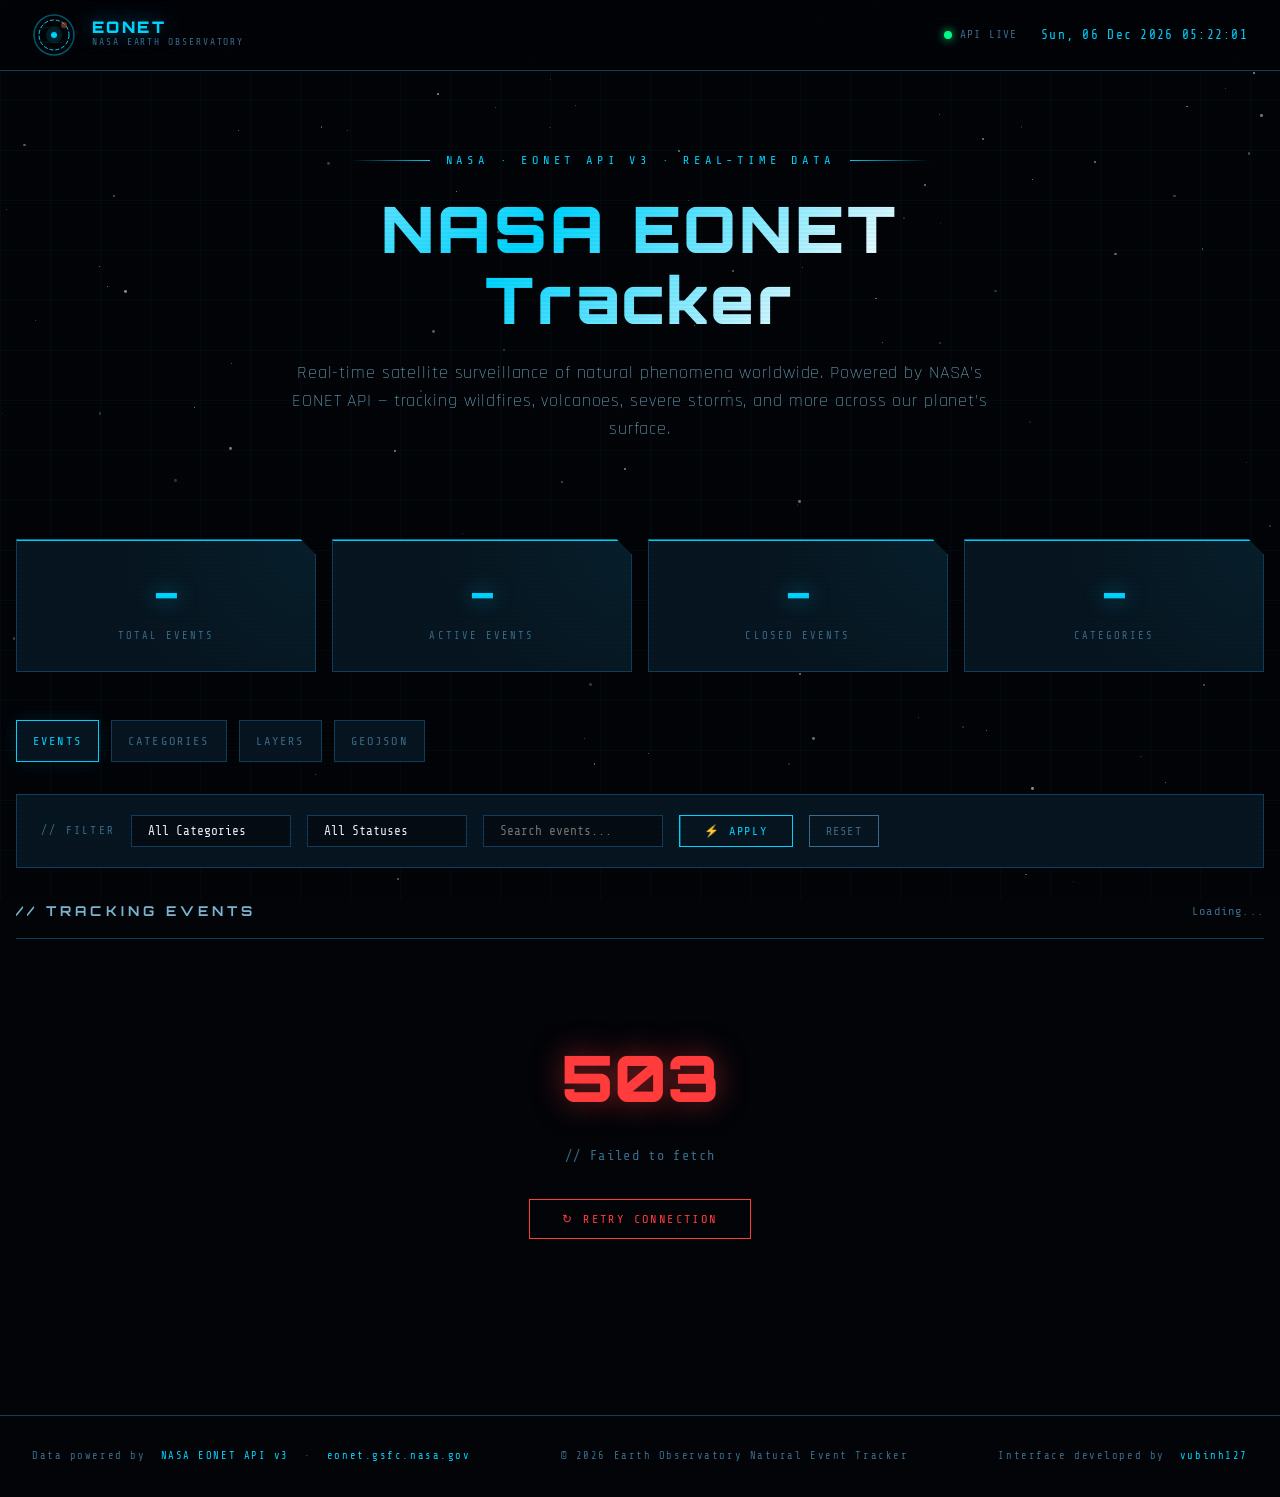
==== commit 2167dce7: "Update index.html" ====
--- a/index.html
+++ b/index.html
@@ -12,6 +12,7 @@
   <meta name="author" content="vubinh127" />
   <meta name="robots" content="index, follow" />
   <link rel="canonical" href="https://nasa-eonet-tracker.netlify.app/" />
+  <meta name="google-site-verification" content="MVu2bM8O5jvjPDb5tYB0Ie8h6RwtwJFaBaovcQN2AW8" />
 
   <!-- ======= OPEN GRAPH (Facebook/LinkedIn) ======= -->
   <meta property="og:type" content="website" />
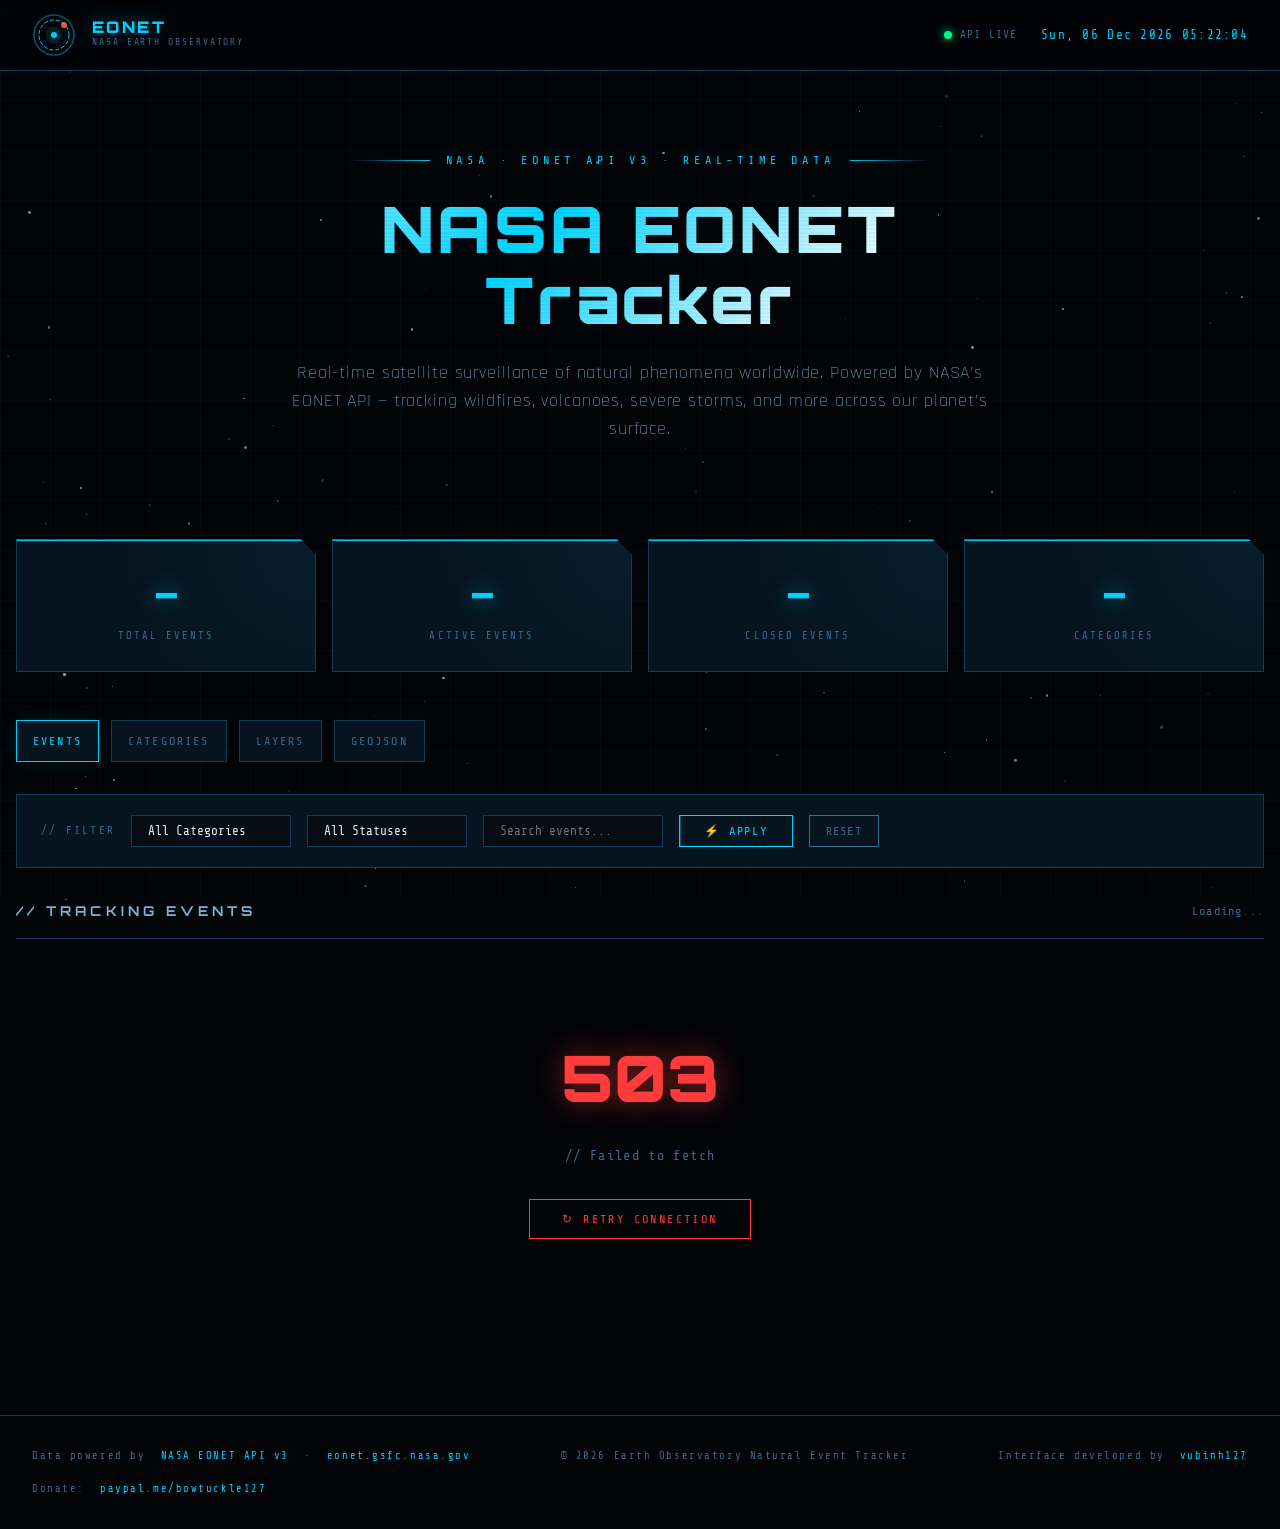
==== commit 0ef819c6: "update link" ====
--- a/index.html
+++ b/index.html
@@ -327,6 +327,10 @@
         Interface developed by&nbsp;
         <a href="https://github.com/vubinh127" target="_blank" rel="noopener noreferrer">vubinh127</a>
       </div>
+      <div class="footer-text">
+        Donate:&nbsp;
+        <a href="https://paypal.me/bowtuckle127" target="_blank" rel="noopener noreferrer">paypal.me/bowtuckle127</a>
+      </div>
     </div>
   </footer>
 
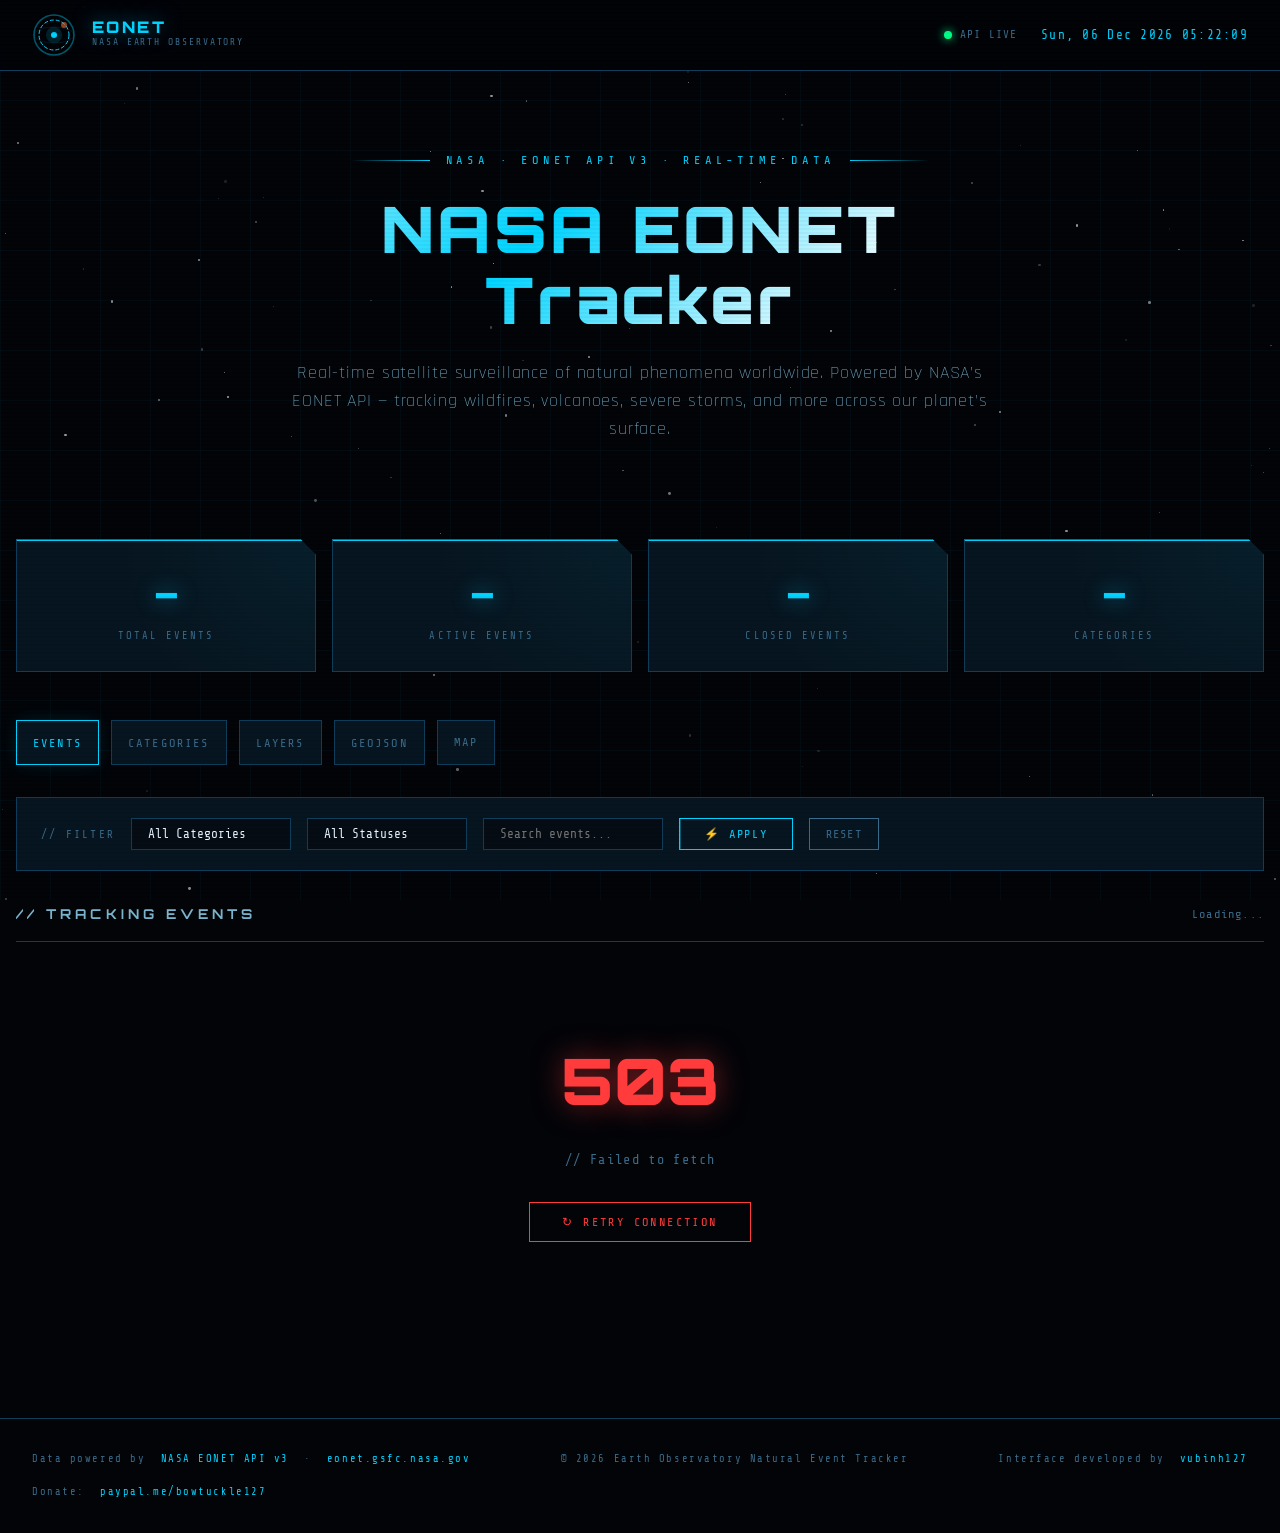
==== commit 05a8f780: "add page" ====
--- a/index.html
+++ b/index.html
@@ -174,6 +174,7 @@
       <button class="view-tab" type="button" data-view-target="categories-view">Categories</button>
       <button class="view-tab" type="button" data-view-target="layers-view">Layers</button>
       <button class="view-tab" type="button" data-view-target="geojson-view">GeoJSON</button>
+      <a class="view-link" href="map.html" aria-label="Open GeoJSON map page">Map</a>
     </nav>
 
     <div id="events-view" class="data-view active">
@@ -275,7 +276,10 @@
     <section id="geojson-view" class="data-view api-panel" aria-label="EONET GeoJSON explorer">
       <div class="section-header">
         <h2 class="section-title">// EVENTS GEOJSON API</h2>
-        <span class="event-count" id="geojson-count">Loading...</span>
+        <div class="section-actions">
+          <a class="inline-link action-link" href="map.html">OPEN MAP</a>
+          <span class="event-count" id="geojson-count">Loading...</span>
+        </div>
       </div>
       <div class="geojson-layout">
         <div class="geojson-summary" id="geojson-summary"></div>
--- a/assets/css/style.css
+++ b/assets/css/style.css
@@ -271,7 +271,8 @@
   z-index: 1;
 }
 
-.view-tab {
+.view-tab,
+.view-link {
   background: var(--bg-card);
   border: 1px solid var(--border-color);
   color: var(--text-muted);
@@ -286,10 +287,17 @@
 }
 
 .view-tab:hover,
-.view-tab.active {
+.view-tab.active,
+.view-link:hover {
   color: var(--accent-primary);
   border-color: var(--accent-primary);
   box-shadow: 0 0 18px rgba(0,212,255,0.12);
+}
+
+.view-link {
+  display: inline-flex;
+  align-items: center;
+  text-decoration: none;
 }
 
 .data-view {
@@ -654,6 +662,23 @@
   margin-bottom: 1.5rem;
   padding-bottom: 1rem;
   border-bottom: 1px solid var(--border-color);
+}
+
+.section-actions {
+  display: flex;
+  align-items: center;
+  gap: 1rem;
+  flex-wrap: wrap;
+  justify-content: flex-end;
+}
+
+.action-link {
+  border: 1px solid var(--border-color);
+  padding: 0.35rem 0.6rem;
+}
+
+.action-link:hover {
+  border-color: var(--accent-primary);
 }
 
 .section-title {
@@ -1281,3 +1306,263 @@
   letter-spacing: 0.2em;
   font-size: 0.85rem;
 }
+
+/* ============================================================
+   GEOJSON MAP PAGE
+   ============================================================ */
+.map-page {
+  overflow: hidden;
+  width: 100%;
+  max-width: 100vw;
+}
+
+.map-page #main-header {
+  position: relative;
+}
+
+.map-shell {
+  position: relative;
+  z-index: 1;
+  height: calc(100vh - 70px);
+  min-height: 0;
+  display: grid;
+  grid-template-rows: minmax(84px, auto) minmax(0, 1fr);
+  width: 100%;
+  max-width: 100vw;
+  overflow: hidden;
+}
+
+.map-toolbar {
+  display: grid;
+  grid-template-columns: minmax(220px, max-content) minmax(0, 1fr);
+  align-items: center;
+  gap: 1rem;
+  padding: 1rem 1.5rem;
+  border-bottom: 1px solid var(--border-color);
+  background: rgba(2, 4, 8, 0.88);
+  min-width: 0;
+  width: 100%;
+  max-width: 100vw;
+  overflow: hidden;
+}
+
+.map-toolbar > div:first-child {
+  min-width: 0;
+}
+
+.map-kicker {
+  font-family: var(--font-mono);
+  font-size: 0.65rem;
+  color: var(--text-muted);
+  letter-spacing: 0.2em;
+  text-transform: uppercase;
+}
+
+.map-title {
+  font-family: var(--font-display);
+  font-size: 1rem;
+  color: var(--text-primary);
+  letter-spacing: 0.05em;
+  line-height: 1.2;
+}
+
+.map-controls {
+  display: flex;
+  align-items: center;
+  justify-content: flex-end;
+  gap: 0.75rem;
+  flex-wrap: wrap;
+  min-width: 0;
+  max-width: 100%;
+  overflow: hidden;
+}
+
+.map-controls .filter-select {
+  flex: 1 1 150px;
+  min-width: 0;
+  max-width: 220px;
+}
+
+.map-controls .btn-filter {
+  flex: 0 0 auto;
+  min-height: 37px;
+}
+
+.map-stage {
+  position: relative;
+  min-height: 0;
+  overflow: hidden;
+  width: 100%;
+  max-width: 100vw;
+}
+
+#eonet-map {
+  width: 100%;
+  height: 100%;
+  min-height: 360px;
+  background: var(--bg-secondary);
+  overflow: hidden;
+}
+
+.map-status-panel {
+  position: absolute;
+  left: 1rem;
+  bottom: 1rem;
+  z-index: 500;
+  background: rgba(2, 4, 8, 0.88);
+  border: 1px solid var(--border-color);
+  color: var(--text-secondary);
+  font-family: var(--font-mono);
+  font-size: 0.75rem;
+  letter-spacing: 0.1em;
+  padding: 0.6rem 0.8rem;
+  max-width: min(360px, calc(100vw - 2rem));
+}
+
+.map-status-panel.is-error {
+  color: var(--accent-danger);
+  border-color: var(--accent-danger);
+}
+
+.leaflet-container {
+  font-family: var(--font-body);
+}
+
+.leaflet-control-attribution {
+  background: rgba(2, 4, 8, 0.82) !important;
+  color: var(--text-muted) !important;
+  font-family: var(--font-mono);
+}
+
+.leaflet-control-attribution a {
+  color: var(--accent-primary) !important;
+}
+
+.leaflet-control-zoom a {
+  background: var(--bg-card) !important;
+  border-bottom-color: var(--border-color) !important;
+  color: var(--accent-primary) !important;
+}
+
+.leaflet-popup-content-wrapper,
+.leaflet-popup-tip {
+  background: var(--bg-card);
+  color: var(--text-primary);
+  border: 1px solid var(--border-color);
+}
+
+.leaflet-popup-content {
+  margin: 0;
+}
+
+.popup-card {
+  width: min(300px, calc(100vw - 72px));
+  padding: 1rem;
+}
+
+.popup-kicker {
+  color: var(--accent-primary);
+  font-family: var(--font-mono);
+  font-size: 0.62rem;
+  letter-spacing: 0.16em;
+  text-transform: uppercase;
+  margin-bottom: 0.45rem;
+}
+
+.popup-card h2 {
+  color: var(--text-primary);
+  font-family: var(--font-display);
+  font-size: 0.9rem;
+  letter-spacing: 0.04em;
+  line-height: 1.3;
+  margin-bottom: 0.75rem;
+}
+
+.popup-card dl {
+  display: grid;
+  gap: 0.45rem;
+  margin-bottom: 0.75rem;
+}
+
+.popup-card dl div {
+  display: flex;
+  justify-content: space-between;
+  gap: 0.75rem;
+  border-top: 1px solid rgba(255,255,255,0.06);
+  padding-top: 0.45rem;
+}
+
+.popup-card dt,
+.popup-card dd {
+  font-family: var(--font-mono);
+  font-size: 0.68rem;
+}
+
+.popup-card dt {
+  color: var(--text-muted);
+  text-transform: uppercase;
+}
+
+.popup-card dd {
+  color: var(--text-secondary);
+  text-align: right;
+}
+
+.popup-sources {
+  display: flex;
+  flex-wrap: wrap;
+  gap: 0.4rem;
+}
+
+.popup-sources a,
+.popup-sources span {
+  color: var(--accent-primary);
+  background: rgba(255,255,255,0.05);
+  font-family: var(--font-mono);
+  font-size: 0.62rem;
+  text-decoration: none;
+  padding: 0.2rem 0.35rem;
+}
+
+@media (max-width: 768px) {
+  .map-page {
+    overflow: auto;
+  }
+
+  .map-page .header-inner {
+    height: 58px;
+  }
+
+  .map-shell {
+    height: auto;
+    min-height: calc(100vh - 58px);
+    grid-template-rows: auto minmax(480px, 1fr);
+  }
+
+  .map-toolbar {
+    align-items: stretch;
+    grid-template-columns: 1fr;
+    padding: 1rem;
+  }
+
+  .map-controls {
+    align-items: stretch;
+    flex-direction: column;
+    min-width: 0;
+  }
+
+  .map-controls .filter-select,
+  .map-controls .btn-filter {
+    width: 100%;
+  }
+
+  .section-header {
+    align-items: flex-start;
+    gap: 0.75rem;
+    flex-direction: column;
+  }
+
+  .section-actions {
+    justify-content: flex-start;
+  }
+}
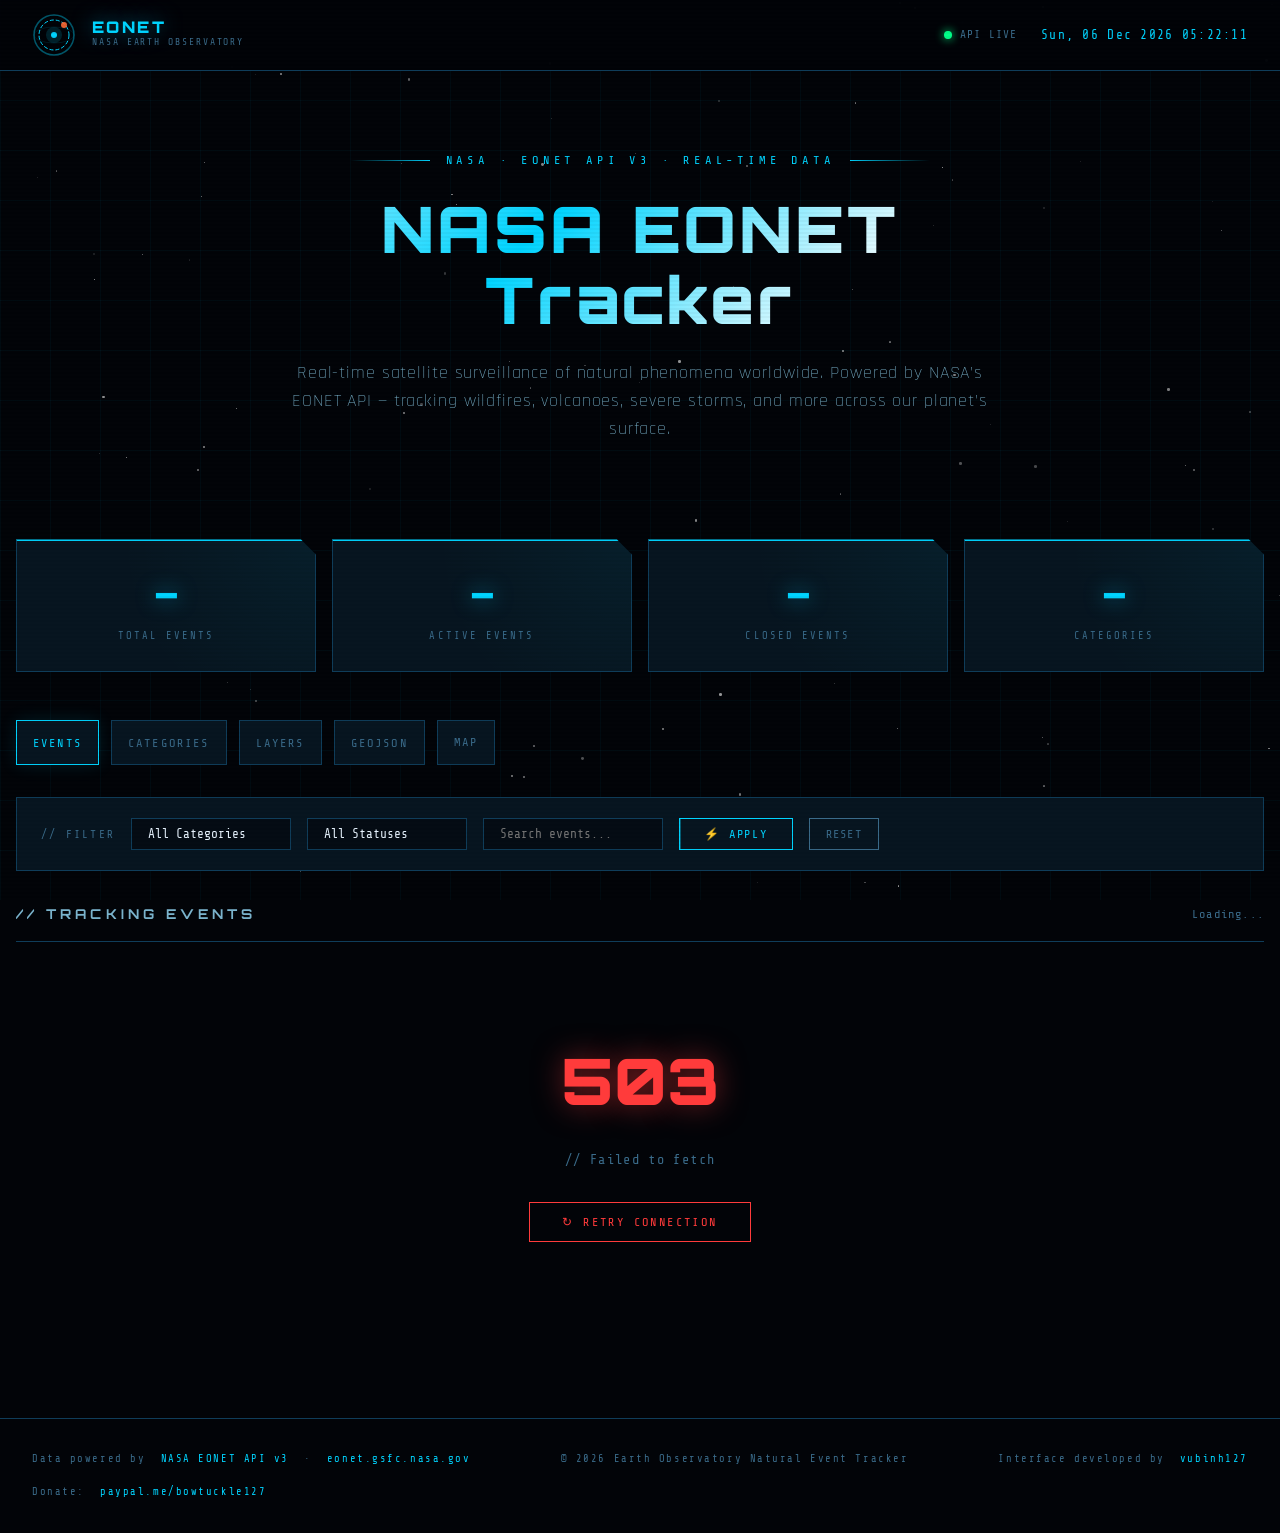
==== commit d16e075b: "fix map" ====
--- a/index.html
+++ b/index.html
@@ -85,15 +85,8 @@
 <body>
   <!-- Stars Background -->
   <div class="stars-bg" aria-hidden="true"></div>
-
-  <!-- ============================================================
-       SKIP TO MAIN (Accessibility)
-       ============================================================ -->
   <a href="#main-content" class="visually-hidden" style="position:absolute;left:-9999px;top:0;z-index:9999;background:var(--accent-primary);color:#000;padding:0.5rem 1rem;font-family:var(--font-mono);font-size:0.8rem;">Skip to main content</a>
 
-  <!-- ============================================================
-       HEADER
-       ============================================================ -->
   <header id="main-header" role="banner">
     <div class="header-inner">
       <a href="/" class="logo-wrap" aria-label="EONET Natural Event Tracker Home">
@@ -128,9 +121,6 @@
     </div>
   </header>
 
-  <!-- ============================================================
-       MAIN CONTENT
-       ============================================================ -->
   <main id="main-content" role="main">
 
     <!-- HERO -->
@@ -289,9 +279,7 @@
 
   </main>
 
-  <!-- ============================================================
-       MODAL
-       ============================================================ -->
+
   <div
     id="event-modal"
     class="modal-overlay"
@@ -309,9 +297,6 @@
     </div>
   </div>
 
-  <!-- ============================================================
-       FOOTER
-       ============================================================ -->
   <footer role="contentinfo">
     <div class="footer-inner">
       <div class="footer-text">
--- a/assets/css/style.css
+++ b/assets/css/style.css
@@ -1307,153 +1307,6 @@
   font-size: 0.85rem;
 }
 
-/* ============================================================
-   GEOJSON MAP PAGE
-   ============================================================ */
-.map-page {
-  overflow: hidden;
-  width: 100%;
-  max-width: 100vw;
-}
-
-.map-page #main-header {
-  position: relative;
-}
-
-.map-shell {
-  position: relative;
-  z-index: 1;
-  height: calc(100vh - 70px);
-  min-height: 0;
-  display: grid;
-  grid-template-rows: minmax(84px, auto) minmax(0, 1fr);
-  width: 100%;
-  max-width: 100vw;
-  overflow: hidden;
-}
-
-.map-toolbar {
-  display: grid;
-  grid-template-columns: minmax(220px, max-content) minmax(0, 1fr);
-  align-items: center;
-  gap: 1rem;
-  padding: 1rem 1.5rem;
-  border-bottom: 1px solid var(--border-color);
-  background: rgba(2, 4, 8, 0.88);
-  min-width: 0;
-  width: 100%;
-  max-width: 100vw;
-  overflow: hidden;
-}
-
-.map-toolbar > div:first-child {
-  min-width: 0;
-}
-
-.map-kicker {
-  font-family: var(--font-mono);
-  font-size: 0.65rem;
-  color: var(--text-muted);
-  letter-spacing: 0.2em;
-  text-transform: uppercase;
-}
-
-.map-title {
-  font-family: var(--font-display);
-  font-size: 1rem;
-  color: var(--text-primary);
-  letter-spacing: 0.05em;
-  line-height: 1.2;
-}
-
-.map-controls {
-  display: flex;
-  align-items: center;
-  justify-content: flex-end;
-  gap: 0.75rem;
-  flex-wrap: wrap;
-  min-width: 0;
-  max-width: 100%;
-  overflow: hidden;
-}
-
-.map-controls .filter-select {
-  flex: 1 1 150px;
-  min-width: 0;
-  max-width: 220px;
-}
-
-.map-controls .btn-filter {
-  flex: 0 0 auto;
-  min-height: 37px;
-}
-
-.map-stage {
-  position: relative;
-  min-height: 0;
-  overflow: hidden;
-  width: 100%;
-  max-width: 100vw;
-}
-
-#eonet-map {
-  width: 100%;
-  height: 100%;
-  min-height: 360px;
-  background: var(--bg-secondary);
-  overflow: hidden;
-}
-
-.map-status-panel {
-  position: absolute;
-  left: 1rem;
-  bottom: 1rem;
-  z-index: 500;
-  background: rgba(2, 4, 8, 0.88);
-  border: 1px solid var(--border-color);
-  color: var(--text-secondary);
-  font-family: var(--font-mono);
-  font-size: 0.75rem;
-  letter-spacing: 0.1em;
-  padding: 0.6rem 0.8rem;
-  max-width: min(360px, calc(100vw - 2rem));
-}
-
-.map-status-panel.is-error {
-  color: var(--accent-danger);
-  border-color: var(--accent-danger);
-}
-
-.leaflet-container {
-  font-family: var(--font-body);
-}
-
-.leaflet-control-attribution {
-  background: rgba(2, 4, 8, 0.82) !important;
-  color: var(--text-muted) !important;
-  font-family: var(--font-mono);
-}
-
-.leaflet-control-attribution a {
-  color: var(--accent-primary) !important;
-}
-
-.leaflet-control-zoom a {
-  background: var(--bg-card) !important;
-  border-bottom-color: var(--border-color) !important;
-  color: var(--accent-primary) !important;
-}
-
-.leaflet-popup-content-wrapper,
-.leaflet-popup-tip {
-  background: var(--bg-card);
-  color: var(--text-primary);
-  border: 1px solid var(--border-color);
-}
-
-.leaflet-popup-content {
-  margin: 0;
-}
 
 .popup-card {
   width: min(300px, calc(100vw - 72px));
@@ -1525,37 +1378,6 @@
 }
 
 @media (max-width: 768px) {
-  .map-page {
-    overflow: auto;
-  }
-
-  .map-page .header-inner {
-    height: 58px;
-  }
-
-  .map-shell {
-    height: auto;
-    min-height: calc(100vh - 58px);
-    grid-template-rows: auto minmax(480px, 1fr);
-  }
-
-  .map-toolbar {
-    align-items: stretch;
-    grid-template-columns: 1fr;
-    padding: 1rem;
-  }
-
-  .map-controls {
-    align-items: stretch;
-    flex-direction: column;
-    min-width: 0;
-  }
-
-  .map-controls .filter-select,
-  .map-controls .btn-filter {
-    width: 100%;
-  }
-
   .section-header {
     align-items: flex-start;
     gap: 0.75rem;
@@ -1566,3 +1388,132 @@
     justify-content: flex-start;
   }
 }
+
+
+.map-wrapper {
+  position: relative;
+  border-radius: 16px;
+  overflow: hidden;
+  border: 1px solid rgba(255,255,255,0.07);
+}
+
+/* MAP SIZE */
+#eventsMap {
+  width: 100%;
+  height: 80vh;
+  background: #060d1a;
+}
+
+/* ===== LEGEND ===== */
+.map-legend {
+  position: absolute;
+  bottom: 16px;
+  left: 16px;
+  background: rgba(5,10,20,0.9);
+  border: 1px solid rgba(255,255,255,0.07);
+  border-radius: 10px;
+  padding: 10px 14px;
+  z-index: 1000;
+  max-width: 220px;
+}
+
+.legend-title {
+  font-size: 12px;
+  color: #888;
+  margin-bottom: 6px;
+}
+
+.legend-item {
+  display: flex;
+  align-items: center;
+  gap: 6px;
+  font-size: 13px;
+  color: #ccc;
+}
+
+.legend-dot {
+  width: 10px;
+  height: 10px;
+  border-radius: 50%;
+}
+
+/* ===== STATS ===== */
+.map-stats-overlay {
+  position: absolute;
+  top: 12px;
+  right: 12px;
+  background: rgba(5,10,20,0.9);
+  border: 1px solid rgba(0,200,255,0.3);
+  border-radius: 999px;
+  padding: 4px 12px;
+  font-size: 13px;
+  color: #00c8ff;
+  z-index: 1000;
+}
+
+/* ===== LEAFLET ===== */
+.leaflet-container {
+  background: #060d1a;
+}
+.leaflet-tile {
+  filter: brightness(0.7) saturate(0.5) hue-rotate(180deg);
+}
+
+/* =========================
+   📱 RESPONSIVE
+   ========================= */
+
+/* Tablet */
+@media (max-width: 992px) {
+  #eventsMap {
+    height: 420px;
+  }
+
+  .map-legend {
+    bottom: 12px;
+    left: 12px;
+    padding: 8px 10px;
+  }
+
+  .legend-item {
+    font-size: 12px;
+  }
+}
+
+/* Mobile */
+@media (max-width: 576px) {
+  #eventsMap {
+    height: 320px;
+  }
+
+  .map-wrapper {
+    border-radius: 10px;
+  }
+
+  .map-legend {
+    bottom: 10px;
+    left: 10px;
+    padding: 8px;
+    max-width: 160px;
+  }
+
+  .legend-title {
+    font-size: 11px;
+  }
+
+  .legend-item {
+    font-size: 11px;
+  }
+
+  .legend-dot {
+    width: 8px;
+    height: 8px;
+  }
+
+  .map-stats-overlay {
+    top: 8px;
+    right: 8px;
+    font-size: 11px;
+    padding: 3px 8px;
+  }
+}
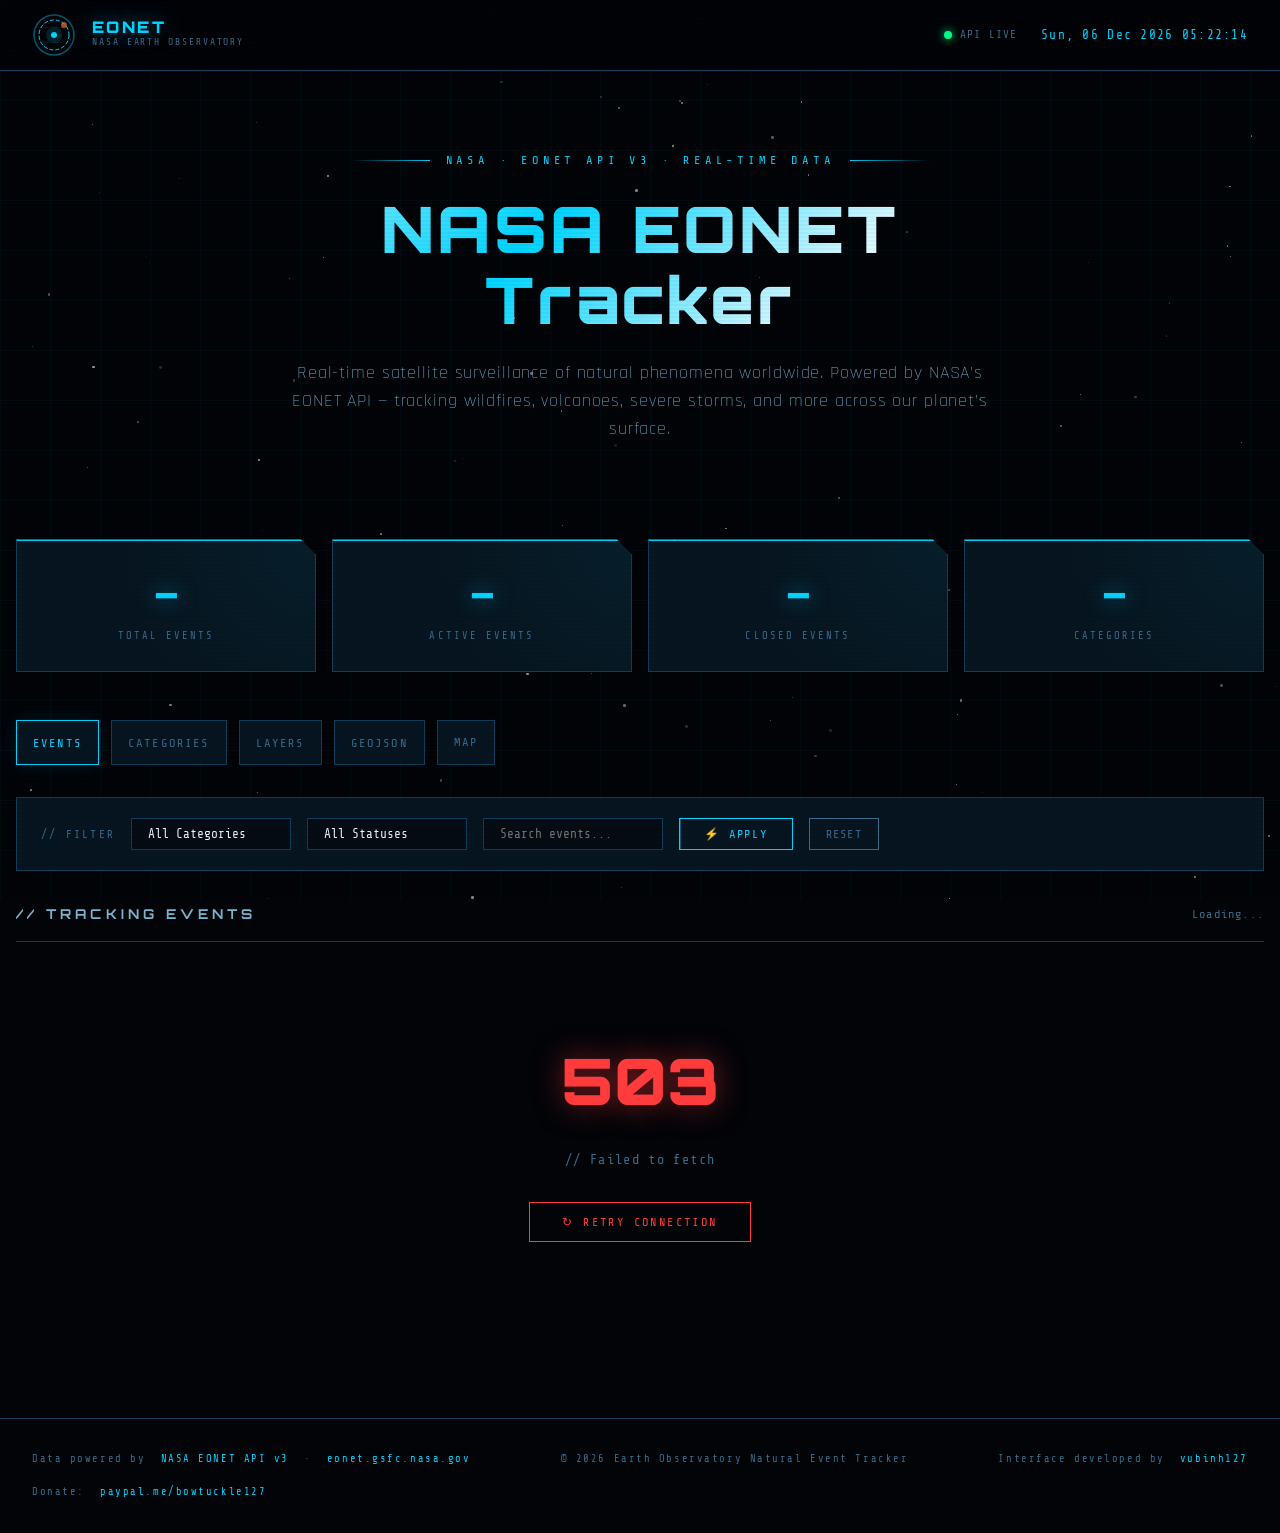
==== commit cfaf0176: "Include Google Ads script in index.html Added Google Ads script for asynchronous loading." ====
--- a/index.html
+++ b/index.html
@@ -80,6 +80,9 @@
 
   <!-- ======= STYLES ======= -->
   <link rel="stylesheet" href="assets/css/style.css" />
+
+  <script async src="https://pagead2.googlesyndication.com/pagead/js/adsbygoogle.js?client=ca-pub-9160026024719866"
+     crossorigin="anonymous"></script>
 </head>
 
 <body>
